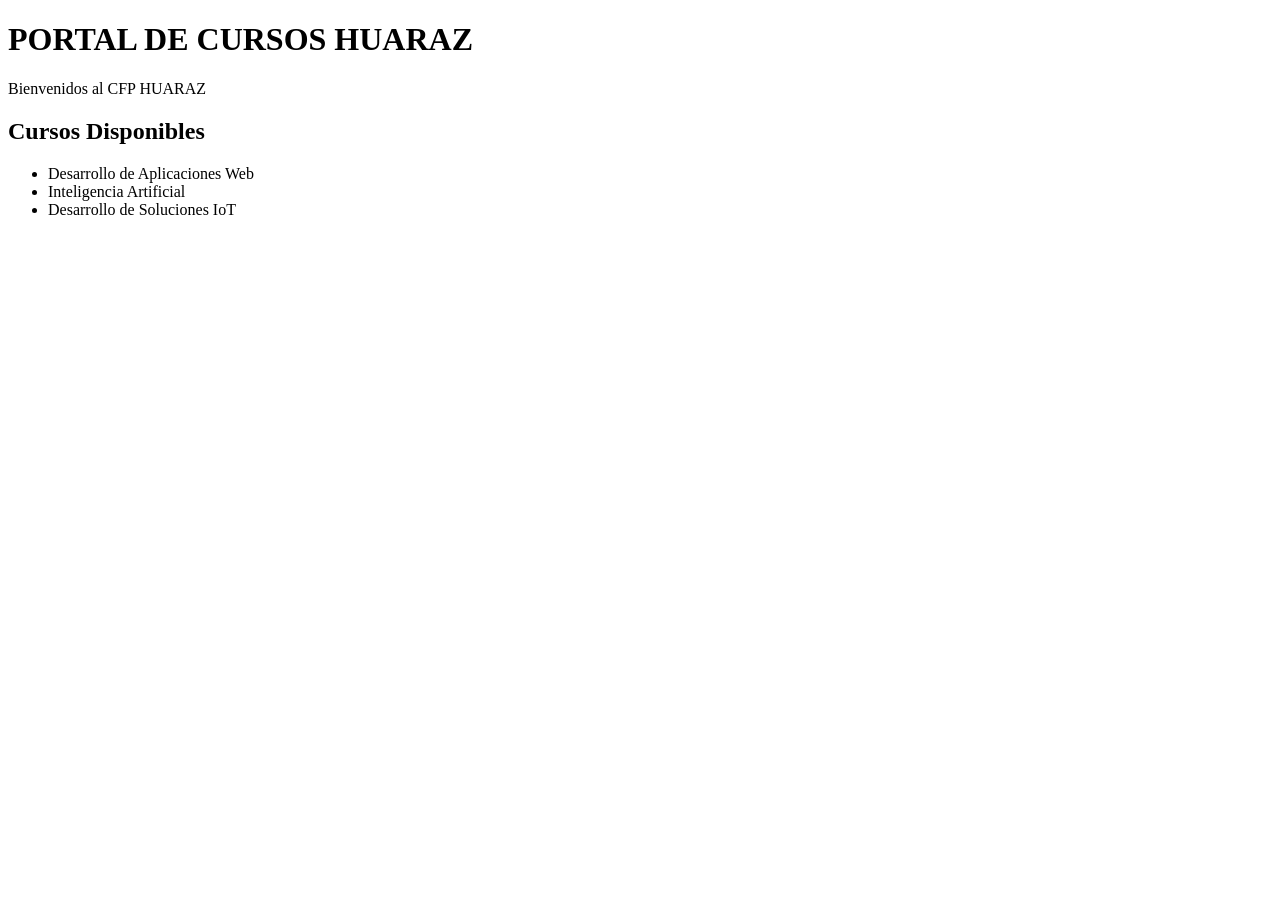
==== index.html @ fa5b182a "Crea la version inicial del portal" ====
<!DOCTYPE html>
<html lang="es">
    <head>
        <meta charset="UTF-8">
        <meta name="viewport" content="width=device-width, initial=1.0">
        <title>Portal de Cursos </title>
    </head>

    <body>
        <h1> PORTAL DE CURSOS HUARAZ </h1>
        <p>Bienvenidos al CFP HUARAZ </p>

        <h2>Cursos Disponibles </h2>
        <ul>
            <li>Desarrollo de Aplicaciones Web </li>
            <li>Inteligencia Artificial </li>
            <li>Desarrollo de Soluciones IoT</li>
        </ul>
    </body>
</html>
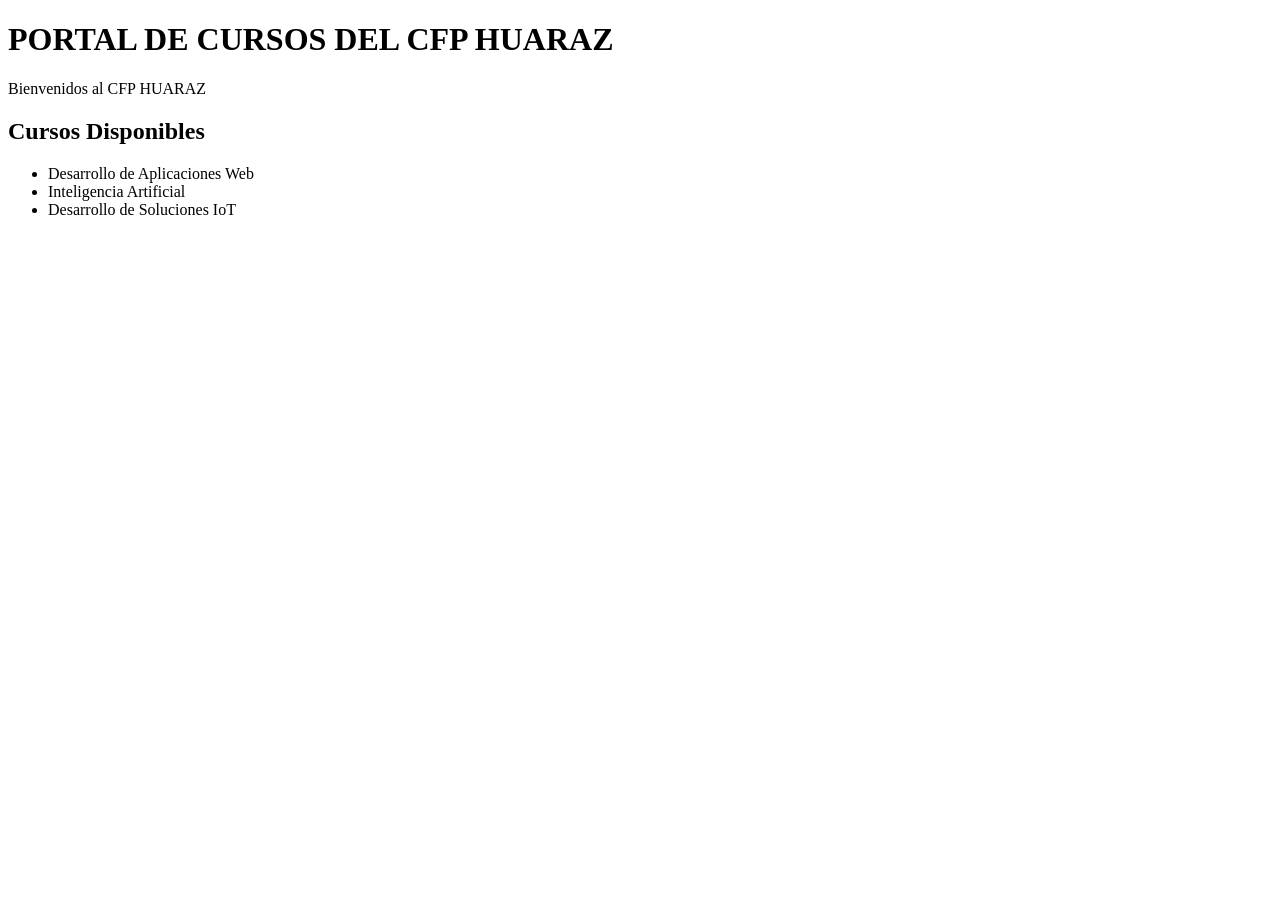
==== commit f0403c06: "Actulizar el Titulo del Portal" ====
--- a/index.html
+++ b/index.html
@@ -7,7 +7,7 @@
     </head>
 
     <body>
-        <h1> PORTAL DE CURSOS HUARAZ </h1>
+        <h1> PORTAL DE CURSOS DEL CFP HUARAZ</h1>
         <p>Bienvenidos al CFP HUARAZ </p>
 
         <h2>Cursos Disponibles </h2>
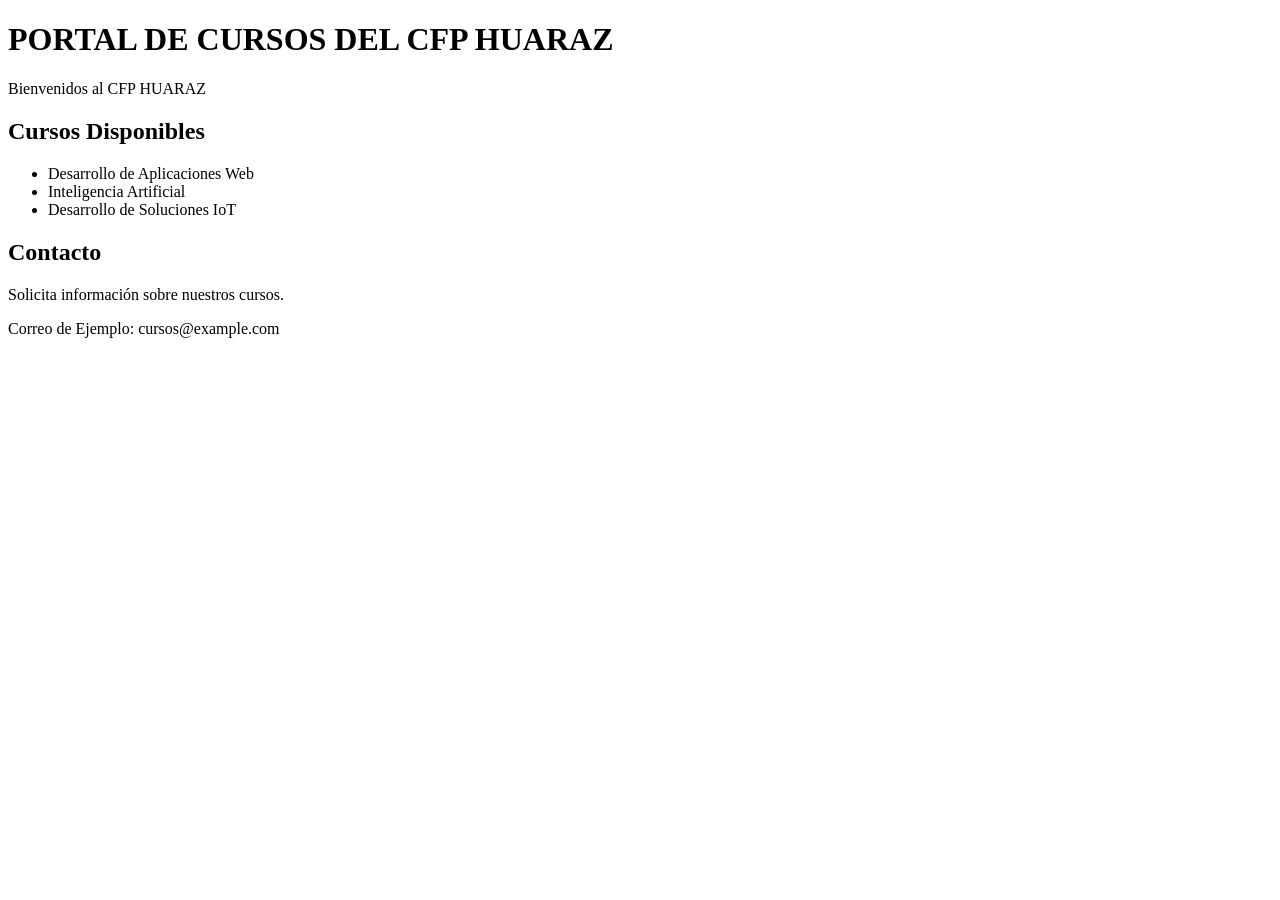
==== commit ac464d0c: "Agregar la Sección de Contacto" ====
--- a/index.html
+++ b/index.html
@@ -6,6 +6,7 @@
         <title>Portal de Cursos </title>
     </head>
 
+    
     <body>
         <h1> PORTAL DE CURSOS DEL CFP HUARAZ</h1>
         <p>Bienvenidos al CFP HUARAZ </p>
@@ -16,5 +17,8 @@
             <li>Inteligencia Artificial </li>
             <li>Desarrollo de Soluciones IoT</li>
         </ul>
+        <h2>Contacto </h2>
+        <p>Solicita información sobre nuestros cursos. </p>
+        <p>Correo de Ejemplo: cursos@example.com</p>
     </body>
 </html>
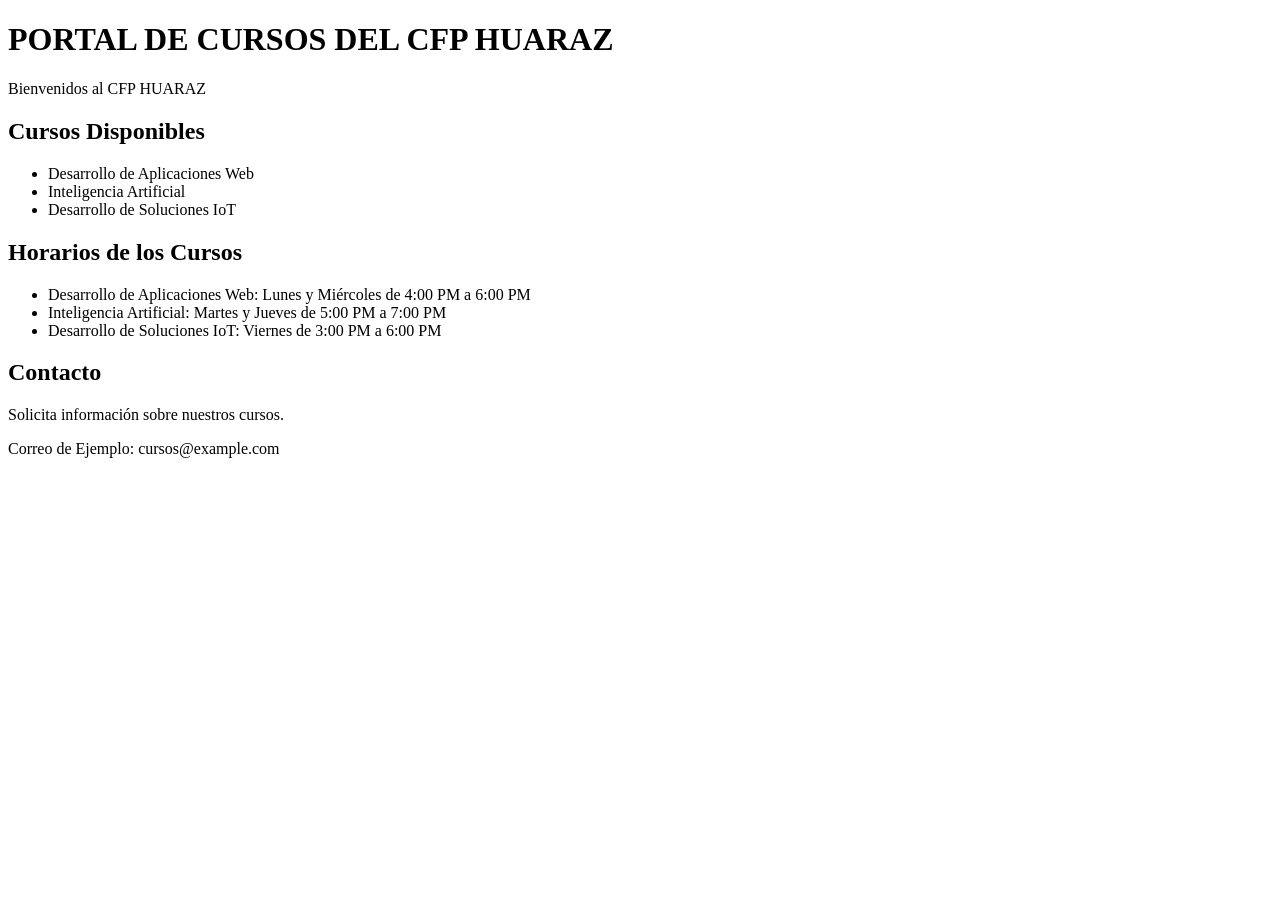
==== commit c835a562: "Update index.html" ====
--- a/index.html
+++ b/index.html
@@ -6,7 +6,6 @@
         <title>Portal de Cursos </title>
     </head>
 
-    
     <body>
         <h1> PORTAL DE CURSOS DEL CFP HUARAZ</h1>
         <p>Bienvenidos al CFP HUARAZ </p>
@@ -17,8 +16,16 @@
             <li>Inteligencia Artificial </li>
             <li>Desarrollo de Soluciones IoT</li>
         </ul>
+
+        <h2>Horarios de los Cursos</h2>
+        <ul>
+            <li>Desarrollo de Aplicaciones Web: Lunes y Miércoles de 4:00 PM a 6:00 PM</li>
+            <li>Inteligencia Artificial: Martes y Jueves de 5:00 PM a 7:00 PM</li>
+            <li>Desarrollo de Soluciones IoT: Viernes de 3:00 PM a 6:00 PM</li>
+        </ul>
+
         <h2>Contacto </h2>
         <p>Solicita información sobre nuestros cursos. </p>
         <p>Correo de Ejemplo: cursos@example.com</p>
     </body>
-</html>+</html>
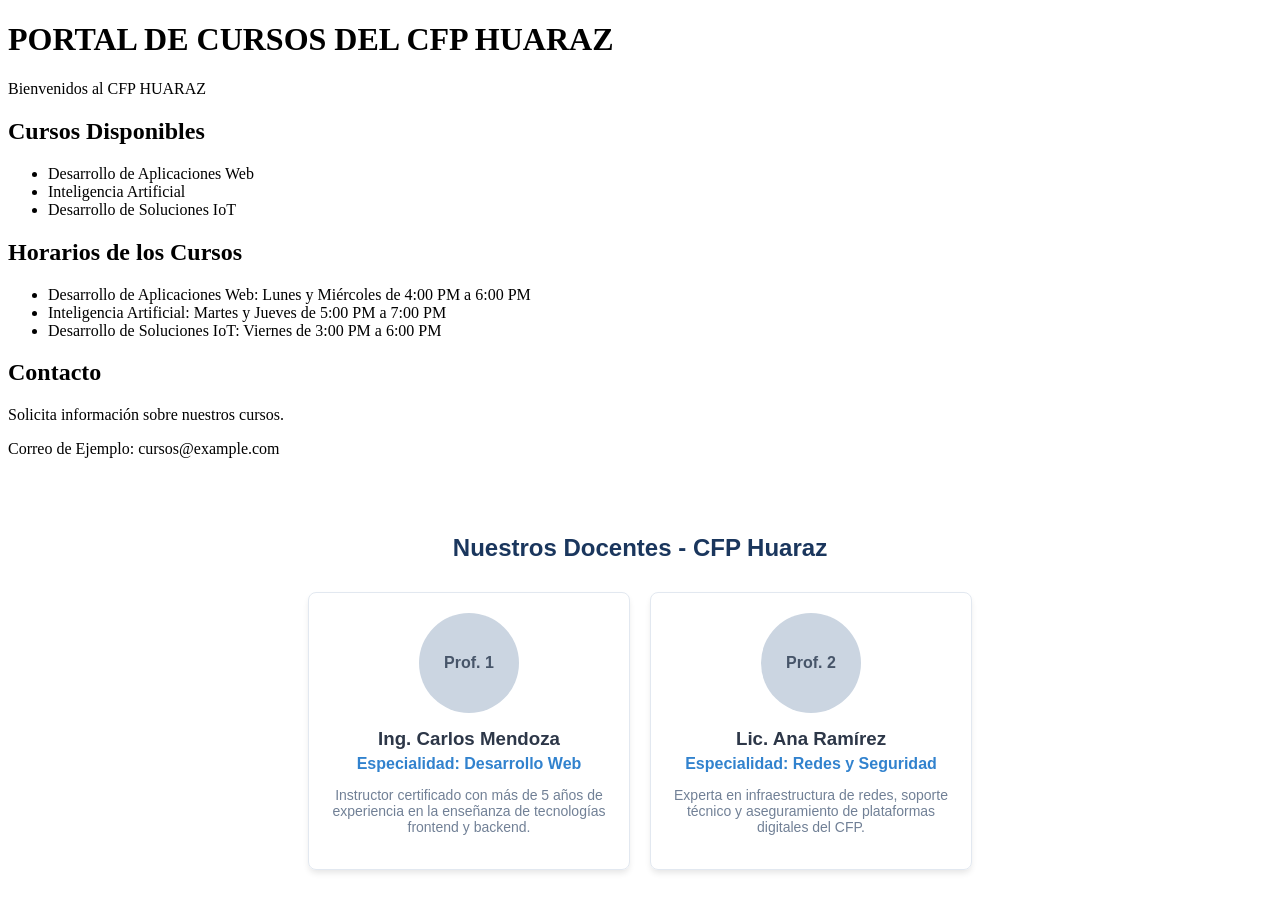
==== commit 5ff04a5c: "Add teacher profiles section to index.html Added a new section for teachers with profiles and specia" ====
--- a/index.html
+++ b/index.html
@@ -27,5 +27,34 @@
         <h2>Contacto </h2>
         <p>Solicita información sobre nuestros cursos. </p>
         <p>Correo de Ejemplo: cursos@example.com</p>
+        <!-- SECCIÓN DOCENTES -->
+<section id="docentes" style="padding: 40px 20px; font-family: Arial, sans-serif; max-width: 1000px; margin: 0 auto;">
+    <h2 style="text-align: center; color: #1a365d; margin-bottom: 30px;">Nuestros Docentes - CFP Huaraz</h2>
+    
+    <div style="display: flex; flex-wrap: wrap; gap: 20px; justify-content: center;">
+        
+        <!-- Tarjeta de Docente 1 -->
+        <div style="border: 1px solid #e2e8f0; border-radius: 8px; padding: 20px; width: 280px; text-align: center; box-shadow: 0 4px 6px -1px rgba(0,0,0,0.1);">
+            <div style="width: 100px; height: 100px; background-color: #cbd5e1; border-radius: 50%; margin: 0 auto 15px; display: flex; align-items: center; justify-content: center; font-weight: bold; color: #475569;">
+                Prof. 1
+            </div>
+            <h3 style="margin: 10px 0 5px; color: #2d3748;">Ing. Carlos Mendoza</h3>
+            <p style="color: #3182ce; font-weight: bold; margin: 0 0 10px;">Especialidad: Desarrollo Web</p>
+            <p style="color: #718096; font-size: 14px;">Instructor certificado con más de 5 años de experiencia en la enseñanza de tecnologías frontend y backend.</p>
+        </div>
+
+        <!-- Tarjeta de Docente 2 -->
+        <div style="border: 1px solid #e2e8f0; border-radius: 8px; padding: 20px; width: 280px; text-align: center; box-shadow: 0 4px 6px -1px rgba(0,0,0,0.1);">
+            <div style="width: 100px; height: 100px; background-color: #cbd5e1; border-radius: 50%; margin: 0 auto 15px; display: flex; align-items: center; justify-content: center; font-weight: bold; color: #475569;">
+                Prof. 2
+            </div>
+            <h3 style="margin: 10px 0 5px; color: #2d3748;">Lic. Ana Ramírez</h3>
+            <p style="color: #3182ce; font-weight: bold; margin: 0 0 10px;">Especialidad: Redes y Seguridad</p>
+            <p style="color: #718096; font-size: 14px;">Experta en infraestructura de redes, soporte técnico y aseguramiento de plataformas digitales del CFP.</p>
+        </div>
+
+    </div>
+</section>
+
     </body>
 </html>
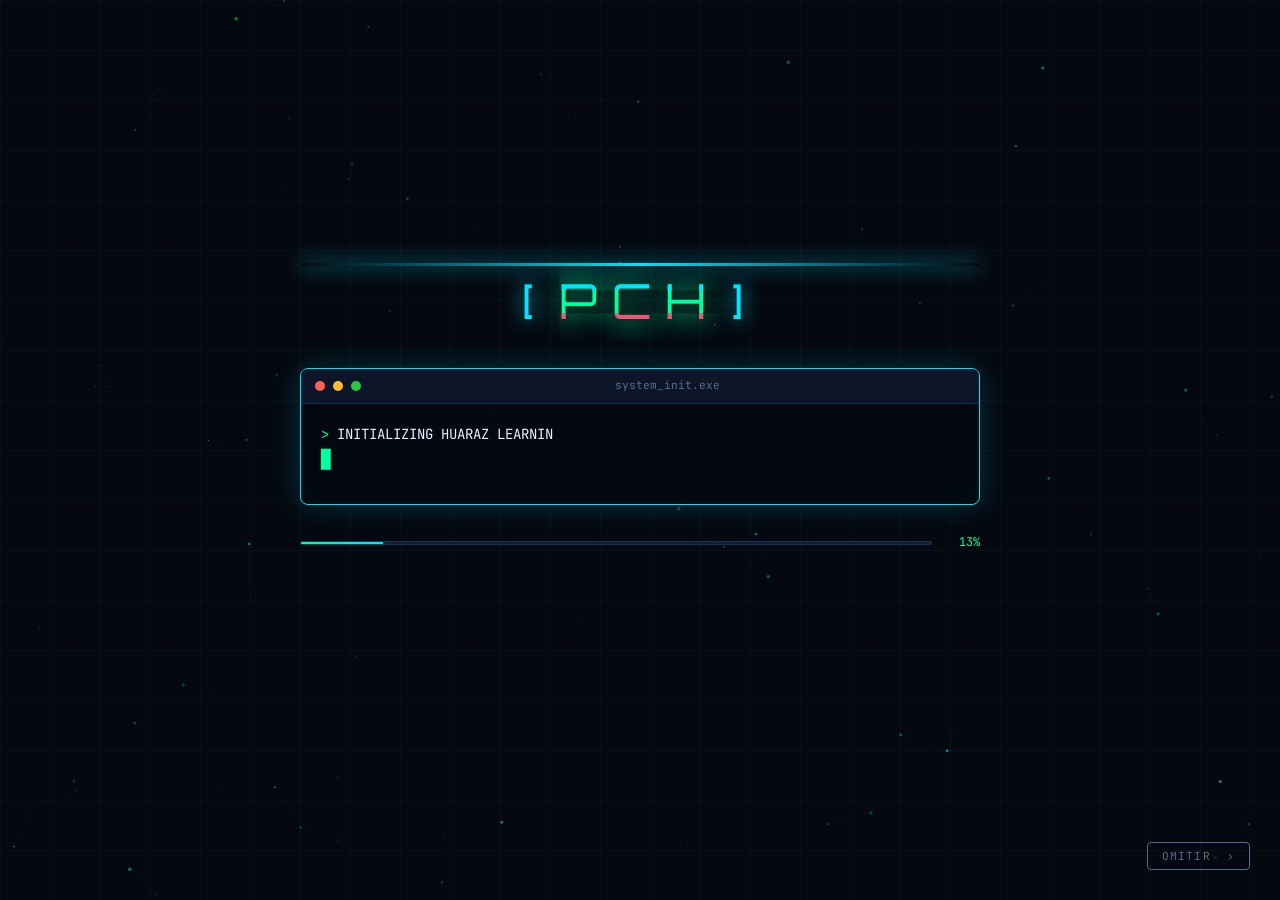
==== commit 60c608e1: "Desarrollo completo de Index futurista y portal multipagina con video hero y secciones colaborativas" ====
--- a/index.html
+++ b/index.html
@@ -1,60 +1,687 @@
 <!DOCTYPE html>
 <html lang="es">
-    <head>
-        <meta charset="UTF-8">
-        <meta name="viewport" content="width=device-width, initial=1.0">
-        <title>Portal de Cursos </title>
-    </head>
-
-    <body>
-        <h1> PORTAL DE CURSOS DEL CFP HUARAZ</h1>
-        <p>Bienvenidos al CFP HUARAZ </p>
-
-        <h2>Cursos Disponibles </h2>
-        <ul>
-            <li>Desarrollo de Aplicaciones Web </li>
-            <li>Inteligencia Artificial </li>
-            <li>Desarrollo de Soluciones IoT</li>
+<head>
+  <meta charset="UTF-8">
+  <meta name="viewport" content="width=device-width, initial-scale=1.0">
+  <meta name="description" content="Portal Cursos Huaraz — Descubre oportunidades de aprendizaje digital, programación, IA y más en el CFP Huaraz.">
+  <title>Portal Cursos Huaraz — El Conocimiento No Tiene Límites</title>
+  <link rel="preconnect" href="https://fonts.googleapis.com">
+  <link rel="preconnect" href="https://fonts.gstatic.com" crossorigin>
+  <link href="https://fonts.googleapis.com/css2?family=JetBrains+Mono:wght@300;400;600;700&family=Orbitron:wght@400;700;900&family=Inter:wght@300;400;500;600&display=swap" rel="stylesheet">
+  <link rel="stylesheet" href="style.css">
+</head>
+<body>
+
+  <!-- ═══════════════════════════════════════════
+       SPLASH SCREEN — Animación de Inicio
+  ════════════════════════════════════════════ -->
+  <div id="splash" class="splash" role="region" aria-label="Pantalla de inicio">
+    <!-- Canvas de partículas -->
+    <canvas id="splash-canvas" aria-hidden="true"></canvas>
+
+    <!-- Grid digital de fondo -->
+    <div class="splash-grid" aria-hidden="true"></div>
+
+    <!-- Contenedor central -->
+    <div class="splash-center">
+      <!-- Escaner superior -->
+      <div class="scan-line" aria-hidden="true"></div>
+
+      <!-- Logo animado -->
+      <div class="splash-logo" aria-hidden="true">
+        <span class="bracket">[</span>
+        <span class="logo-text glitch" data-text="PCH">PCH</span>
+        <span class="bracket">]</span>
+      </div>
+
+      <!-- Terminal de mensajes -->
+      <div class="terminal-box" role="status" aria-live="polite">
+        <div class="terminal-header" aria-hidden="true">
+          <span class="t-dot red"></span>
+          <span class="t-dot yellow"></span>
+          <span class="t-dot green"></span>
+          <span class="t-title">system_init.exe</span>
+        </div>
+        <div class="terminal-body">
+          <div id="terminal-lines" aria-label="Mensajes del sistema"></div>
+          <div class="cursor-blink" aria-hidden="true">█</div>
+        </div>
+      </div>
+
+      <!-- Barra de progreso -->
+      <div class="progress-wrap" aria-hidden="true">
+        <div class="progress-bar">
+          <div id="progress-fill" class="progress-fill"></div>
+        </div>
+        <span id="progress-pct" class="progress-pct">0%</span>
+      </div>
+
+      <!-- Título principal con glitch -->
+      <div id="splash-title" class="splash-main-title" aria-label="Portal Cursos Huaraz">
+        <span class="glitch-title" data-text="PORTAL CURSOS HUARAZ">PORTAL CURSOS HUARAZ</span>
+      </div>
+    </div>
+
+    <!-- Botón para omitir -->
+    <button id="skip-btn" class="skip-btn" aria-label="Omitir animación de inicio">
+      OMITIR &nbsp;›
+    </button>
+  </div>
+
+  <!-- ═══════════════════════════════════════════
+       MAIN PAGE
+  ════════════════════════════════════════════ -->
+  <div id="main-page" class="main-page hidden" aria-hidden="true">
+
+    <!-- ── NAVBAR ── -->
+    <nav id="navbar" class="navbar" role="navigation" aria-label="Navegación principal">
+      <div class="nav-container">
+        <!-- Logo -->
+        <a href="#inicio" class="nav-logo" aria-label="Portal Cursos Huaraz — Inicio">
+          <span class="logo-bracket">[</span>
+          <span class="logo-name">PCH</span>
+          <span class="logo-bracket">]</span>
+          <span class="logo-full">Portal Cursos Huaraz</span>
+        </a>
+
+        <!-- Links escritorio -->
+        <ul class="nav-links" role="list">
+          <li><a href="index.html" class="nav-link active">Inicio</a></li>
+          <li><a href="cursos.html" class="nav-link">Cursos</a></li>
+          <li><a href="categorias.html" class="nav-link">Categorías</a></li>
+          <li><a href="nosotros.html" class="nav-link">Nosotros</a></li>
+          <li><a href="contacto.html" class="nav-link">Contacto</a></li>
         </ul>
 
-        <h2>Horarios de los Cursos</h2>
-        <ul>
-            <li>Desarrollo de Aplicaciones Web: Lunes y Miércoles de 4:00 PM a 6:00 PM</li>
-            <li>Inteligencia Artificial: Martes y Jueves de 5:00 PM a 7:00 PM</li>
-            <li>Desarrollo de Soluciones IoT: Viernes de 3:00 PM a 6:00 PM</li>
+        <!-- CTA desktop -->
+        <a href="cursos.html" class="nav-cta" aria-label="Explorar los cursos disponibles">Explorar Cursos</a>
+
+        <!-- Hamburguesa móvil -->
+        <button id="menu-toggle" class="menu-toggle" aria-label="Abrir menú de navegación" aria-expanded="false" aria-controls="mobile-menu">
+          <span class="bar"></span>
+          <span class="bar"></span>
+          <span class="bar"></span>
+        </button>
+      </div>
+
+      <!-- Menú móvil -->
+      <div id="mobile-menu" class="mobile-menu" role="dialog" aria-label="Menú móvil" aria-hidden="true">
+        <ul role="list">
+          <li><a href="index.html" class="mob-link" data-close>Inicio</a></li>
+          <li><a href="cursos.html" class="mob-link" data-close>Cursos</a></li>
+          <li><a href="categorias.html" class="mob-link" data-close>Categorías</a></li>
+          <li><a href="nosotros.html" class="mob-link" data-close>Nosotros</a></li>
+          <li><a href="contacto.html" class="mob-link" data-close>Contacto</a></li>
+          <li><a href="cursos.html" class="mob-cta" data-close>Explorar Cursos</a></li>
         </ul>
-
-        <h2>Contacto </h2>
-        <p>Solicita información sobre nuestros cursos. </p>
-        <p>Correo de Ejemplo: cursos@example.com</p>
-        <!-- SECCIÓN DOCENTES -->
-<section id="docentes" style="padding: 40px 20px; font-family: Arial, sans-serif; max-width: 1000px; margin: 0 auto;">
-    <h2 style="text-align: center; color: #1a365d; margin-bottom: 30px;">Nuestros Docentes - CFP Huaraz</h2>
-    
-    <div style="display: flex; flex-wrap: wrap; gap: 20px; justify-content: center;">
-        
-        <!-- Tarjeta de Docente 1 -->
-        <div style="border: 1px solid #e2e8f0; border-radius: 8px; padding: 20px; width: 280px; text-align: center; box-shadow: 0 4px 6px -1px rgba(0,0,0,0.1);">
-            <div style="width: 100px; height: 100px; background-color: #cbd5e1; border-radius: 50%; margin: 0 auto 15px; display: flex; align-items: center; justify-content: center; font-weight: bold; color: #475569;">
-                Prof. 1
-            </div>
-            <h3 style="margin: 10px 0 5px; color: #2d3748;">Ing. Carlos Mendoza</h3>
-            <p style="color: #3182ce; font-weight: bold; margin: 0 0 10px;">Especialidad: Desarrollo Web</p>
-            <p style="color: #718096; font-size: 14px;">Instructor certificado con más de 5 años de experiencia en la enseñanza de tecnologías frontend y backend.</p>
-        </div>
-
-        <!-- Tarjeta de Docente 2 -->
-        <div style="border: 1px solid #e2e8f0; border-radius: 8px; padding: 20px; width: 280px; text-align: center; box-shadow: 0 4px 6px -1px rgba(0,0,0,0.1);">
-            <div style="width: 100px; height: 100px; background-color: #cbd5e1; border-radius: 50%; margin: 0 auto 15px; display: flex; align-items: center; justify-content: center; font-weight: bold; color: #475569;">
-                Prof. 2
-            </div>
-            <h3 style="margin: 10px 0 5px; color: #2d3748;">Lic. Ana Ramírez</h3>
-            <p style="color: #3182ce; font-weight: bold; margin: 0 0 10px;">Especialidad: Redes y Seguridad</p>
-            <p style="color: #718096; font-size: 14px;">Experta en infraestructura de redes, soporte técnico y aseguramiento de plataformas digitales del CFP.</p>
-        </div>
-
-    </div>
-</section>
-
-    </body>
-</html>
+      </div>
+    </nav>
+
+    <!-- ── HERO ── -->
+    <section id="inicio" class="hero" aria-label="Sección principal">
+      <!-- Video de fondo -->
+      <div class="hero-video-wrap" aria-hidden="true">
+        <video
+          id="hero-video"
+          class="hero-video"
+          src="assets/VIDEO.mp4"
+          autoplay
+          muted
+          loop
+          playsinline
+          preload="auto"
+          aria-hidden="true"
+        ></video>
+        <div class="hero-video-overlay"></div>
+      </div>
+
+      <!-- HUD corners -->
+      <div class="hud-corner tl" aria-hidden="true"></div>
+      <div class="hud-corner tr" aria-hidden="true"></div>
+      <div class="hud-corner bl" aria-hidden="true"></div>
+      <div class="hud-corner br" aria-hidden="true"></div>
+
+      <!-- Scan line hero -->
+      <div class="hero-scanline" aria-hidden="true"></div>
+
+      <div class="hero-content">
+        <div class="hero-badge fade-in-up delay-1" aria-label="Sistema activo">
+          <span class="badge-dot" aria-hidden="true"></span>
+          SISTEMA ACTIVO — CFP HUARAZ
+        </div>
+
+        <h1 class="hero-title fade-in-up delay-2">
+          <span class="title-line">EL CONOCIMIENTO</span>
+          <span class="title-line accent">NO TIENE LÍMITES.</span>
+          <span class="title-line">TU PRÓXIMO NIVEL</span>
+          <span class="title-line neon-green">COMIENZA AQUÍ.</span>
+        </h1>
+
+        <p class="hero-desc fade-in-up delay-3">
+          Descubre nuevas oportunidades de aprendizaje, desarrolla tus habilidades
+          y explora el mundo de la formación digital con Portal Cursos Huaraz.
+        </p>
+
+        <div class="hero-btns fade-in-up delay-4">
+          <a href="#cursos" class="btn-primary" aria-label="Ver todos los cursos disponibles">
+            <span class="btn-icon" aria-hidden="true">⚡</span>
+            EXPLORAR CURSOS
+          </a>
+          <a href="#nosotros" class="btn-secondary" aria-label="Conocer más sobre el portal">
+            CONOCER EL PORTAL
+            <span class="btn-arrow" aria-hidden="true">›</span>
+          </a>
+        </div>
+
+        <!-- Indicadores HUD -->
+        <div class="hero-stats fade-in-up delay-5" aria-label="Datos del portal">
+          <div class="stat-item">
+            <span class="stat-val neon-green">6+</span>
+            <span class="stat-label">Áreas</span>
+          </div>
+          <div class="stat-divider" aria-hidden="true"></div>
+          <div class="stat-item">
+            <span class="stat-val neon-cyan">100%</span>
+            <span class="stat-label">Digital</span>
+          </div>
+          <div class="stat-divider" aria-hidden="true"></div>
+          <div class="stat-item">
+            <span class="stat-val neon-green">CFP</span>
+            <span class="stat-label">Huaraz</span>
+          </div>
+        </div>
+      </div>
+
+      <!-- Scroll indicator -->
+      <div class="scroll-hint" aria-hidden="true">
+        <span>SCROLL</span>
+        <div class="scroll-arrow"></div>
+      </div>
+    </section>
+
+    <!-- ── CURSOS ── -->
+    <section id="cursos" class="section courses-section" aria-label="Catálogo de cursos">
+      <div class="container">
+        <div class="section-header reveal">
+          <div class="section-tag" aria-hidden="true">// MÓDULOS</div>
+          <h2 class="section-title">EXPLORA TU PRÓXIMO <span class="neon-green">DESAFÍO</span></h2>
+          <p class="section-sub">
+            Contenido demostrativo — Las áreas reales del portal serán completadas por el equipo.
+          </p>
+        </div>
+
+        <div class="courses-grid">
+
+          <!-- Tarjeta 1 -->
+          <article class="course-card reveal" tabindex="0" aria-label="Curso: Desarrollo Web">
+            <div class="card-glow" aria-hidden="true"></div>
+            <div class="card-corner tl" aria-hidden="true"></div>
+            <div class="card-corner br" aria-hidden="true"></div>
+            <div class="card-header">
+              <div class="card-icon" aria-hidden="true">
+                <svg viewBox="0 0 24 24" fill="none" stroke="currentColor" stroke-width="1.5" aria-hidden="true">
+                  <polyline points="16 18 22 12 16 6"></polyline>
+                  <polyline points="8 6 2 12 8 18"></polyline>
+                </svg>
+              </div>
+              <span class="card-tag web">WEB</span>
+            </div>
+            <h3 class="card-title">Programación y Desarrollo Web</h3>
+            <p class="card-desc">Aprende HTML, CSS, JavaScript y frameworks modernos para crear aplicaciones web profesionales y responsivas.</p>
+            <div class="card-meta">
+              <span class="meta-item">
+                <span aria-hidden="true">▸</span> Nivel: Básico → Avanzado
+              </span>
+              <span class="meta-item" style="color: var(--neon-cyan); margin-left: 10px;">
+                <span aria-hidden="true">🕒</span> Lun y Mié: 4:00 PM - 6:00 PM
+              </span>
+            </div>
+            <a href="cursos.html" class="card-btn" aria-label="Obtener información sobre Desarrollo Web">
+              VER MÓDULO <span aria-hidden="true">›</span>
+            </a>
+          </article>
+
+          <!-- Tarjeta 2 -->
+          <article class="course-card reveal" tabindex="0" aria-label="Curso: Inteligencia Artificial">
+            <div class="card-glow" aria-hidden="true"></div>
+            <div class="card-corner tl" aria-hidden="true"></div>
+            <div class="card-corner br" aria-hidden="true"></div>
+            <div class="card-header">
+              <div class="card-icon ai" aria-hidden="true">
+                <svg viewBox="0 0 24 24" fill="none" stroke="currentColor" stroke-width="1.5" aria-hidden="true">
+                  <circle cx="12" cy="12" r="10"></circle>
+                  <line x1="12" y1="8" x2="12" y2="12"></line>
+                  <line x1="12" y1="16" x2="12.01" y2="16"></line>
+                </svg>
+              </div>
+              <span class="card-tag ai-tag">IA</span>
+            </div>
+            <h3 class="card-title">Inteligencia Artificial</h3>
+            <p class="card-desc">Explora machine learning, redes neuronales y herramientas de IA aplicadas al mundo real y al desarrollo de soluciones.</p>
+            <div class="card-meta">
+              <span class="meta-item">
+                <span aria-hidden="true">▸</span> Nivel: Intermedio → Avanzado
+              </span>
+              <span class="meta-item" style="color: var(--neon-cyan); margin-left: 10px;">
+                <span aria-hidden="true">🕒</span> Mar y Jue: 5:00 PM - 7:00 PM
+              </span>
+            </div>
+            <a href="cursos.html" class="card-btn" aria-label="Obtener información sobre Inteligencia Artificial">
+              VER MÓDULO <span aria-hidden="true">›</span>
+            </a>
+          </article>
+
+          <!-- Tarjeta 3 -->
+          <article class="course-card reveal" tabindex="0" aria-label="Curso: Diseño Gráfico">
+            <div class="card-glow" aria-hidden="true"></div>
+            <div class="card-corner tl" aria-hidden="true"></div>
+            <div class="card-corner br" aria-hidden="true"></div>
+            <div class="card-header">
+              <div class="card-icon design" aria-hidden="true">
+                <svg viewBox="0 0 24 24" fill="none" stroke="currentColor" stroke-width="1.5" aria-hidden="true">
+                  <circle cx="13.5" cy="6.5" r=".5"></circle>
+                  <circle cx="17.5" cy="10.5" r=".5"></circle>
+                  <circle cx="8.5" cy="7.5" r=".5"></circle>
+                  <circle cx="6.5" cy="12.5" r=".5"></circle>
+                  <path d="M12 2C6.5 2 2 6.5 2 12s4.5 10 10 10c.926 0 1.648-.746 1.648-1.688 0-.437-.18-.835-.437-1.125..."></path>
+                  <path d="M2 12h20"></path>
+                </svg>
+              </div>
+              <span class="card-tag design-tag">DISEÑO</span>
+            </div>
+            <h3 class="card-title">Diseño Gráfico y Creatividad Digital</h3>
+            <p class="card-desc">Domina herramientas de diseño vectorial, edición de imágenes y principios visuales para crear contenido impactante.</p>
+            <div class="card-meta">
+              <span class="meta-item">
+                <span aria-hidden="true">▸</span> Nivel: Básico → Avanzado
+              </span>
+            </div>
+            <a href="#contacto" class="card-btn" aria-label="Obtener información sobre Diseño Gráfico">
+              VER MÓDULO <span aria-hidden="true">›</span>
+            </a>
+          </article>
+
+          <!-- Tarjeta 4 -->
+          <article class="course-card reveal" tabindex="0" aria-label="Curso: Marketing Digital">
+            <div class="card-glow" aria-hidden="true"></div>
+            <div class="card-corner tl" aria-hidden="true"></div>
+            <div class="card-corner br" aria-hidden="true"></div>
+            <div class="card-header">
+              <div class="card-icon marketing" aria-hidden="true">
+                <svg viewBox="0 0 24 24" fill="none" stroke="currentColor" stroke-width="1.5" aria-hidden="true">
+                  <polyline points="22 12 18 12 15 21 9 3 6 12 2 12"></polyline>
+                </svg>
+              </div>
+              <span class="card-tag mkt-tag">MARKETING</span>
+            </div>
+            <h3 class="card-title">Marketing Digital</h3>
+            <p class="card-desc">Estrategias de SEO, redes sociales, publicidad digital y analítica web para potenciar la presencia online de cualquier proyecto.</p>
+            <div class="card-meta">
+              <span class="meta-item">
+                <span aria-hidden="true">▸</span> Nivel: Básico → Intermedio
+              </span>
+            </div>
+            <a href="#contacto" class="card-btn" aria-label="Obtener información sobre Marketing Digital">
+              VER MÓDULO <span aria-hidden="true">›</span>
+            </a>
+          </article>
+
+          <!-- Tarjeta 5 -->
+          <article class="course-card reveal" tabindex="0" aria-label="Curso: Ofimática">
+            <div class="card-glow" aria-hidden="true"></div>
+            <div class="card-corner tl" aria-hidden="true"></div>
+            <div class="card-corner br" aria-hidden="true"></div>
+            <div class="card-header">
+              <div class="card-icon office" aria-hidden="true">
+                <svg viewBox="0 0 24 24" fill="none" stroke="currentColor" stroke-width="1.5" aria-hidden="true">
+                  <rect x="3" y="3" width="18" height="18" rx="2" ry="2"></rect>
+                  <line x1="3" y1="9" x2="21" y2="9"></line>
+                  <line x1="9" y1="21" x2="9" y2="9"></line>
+                </svg>
+              </div>
+              <span class="card-tag ofi-tag">OFIMÁTICA</span>
+            </div>
+            <h3 class="card-title">Ofimática y Productividad</h3>
+            <p class="card-desc">Domina las herramientas de Microsoft Office, Google Workspace y automatización para mejorar tu productividad laboral.</p>
+            <div class="card-meta">
+              <span class="meta-item">
+                <span aria-hidden="true">▸</span> Nivel: Básico
+              </span>
+            </div>
+            <a href="#contacto" class="card-btn" aria-label="Obtener información sobre Ofimática">
+              VER MÓDULO <span aria-hidden="true">›</span>
+            </a>
+          </article>
+
+          <!-- Tarjeta 6 -->
+          <article class="course-card reveal" tabindex="0" aria-label="Curso: Tecnología y Redes">
+            <div class="card-glow" aria-hidden="true"></div>
+            <div class="card-corner tl" aria-hidden="true"></div>
+            <div class="card-corner br" aria-hidden="true"></div>
+            <div class="card-header">
+              <div class="card-icon network" aria-hidden="true">
+                <svg viewBox="0 0 24 24" fill="none" stroke="currentColor" stroke-width="1.5" aria-hidden="true">
+                  <circle cx="12" cy="5" r="3"></circle>
+                  <circle cx="5" cy="19" r="3"></circle>
+                  <circle cx="19" cy="19" r="3"></circle>
+                  <line x1="12" y1="8" x2="5" y2="16"></line>
+                  <line x1="12" y1="8" x2="19" y2="16"></line>
+                </svg>
+              </div>
+              <span class="card-tag net-tag">REDES</span>
+            </div>
+            <h3 class="card-title">Tecnología y Redes</h3>
+            <p class="card-desc">Fundamentos de redes informáticas, ciberseguridad, configuración de sistemas y soporte técnico profesional.</p>
+            <div class="card-meta">
+              <span class="meta-item">
+                <span aria-hidden="true">▸</span> Nivel: Básico → Avanzado
+              </span>
+              <span class="meta-item" style="color: var(--neon-cyan); margin-left: 10px;">
+                <span aria-hidden="true">🕒</span> Vie: 3:00 PM - 6:00 PM
+              </span>
+            </div>
+            <a href="cursos.html" class="card-btn" aria-label="Obtener información sobre Tecnología y Redes">
+              VER MÓDULO <span aria-hidden="true">›</span>
+            </a>
+          </article>
+
+        </div>
+      </div>
+    </section>
+
+    <!-- ── CATEGORÍAS ── -->
+    <section id="categorias" class="section categories-section" aria-label="Categorías de aprendizaje">
+      <div class="container">
+        <div class="section-header reveal">
+          <div class="section-tag" aria-hidden="true">// ÁREAS</div>
+          <h2 class="section-title">ÁREAS DE <span class="neon-cyan">APRENDIZAJE</span></h2>
+          <p class="section-sub">Elige tu camino de formación digital</p>
+        </div>
+
+        <div class="categories-grid">
+          <div class="cat-card reveal" tabindex="0">
+            <div class="cat-icon" style="--accent:#00ff9f" aria-hidden="true">⌨️</div>
+            <span class="cat-name">Programación</span>
+          </div>
+          <div class="cat-card reveal" tabindex="0">
+            <div class="cat-icon" style="--accent:#00e5ff" aria-hidden="true">🤖</div>
+            <span class="cat-name">Inteligencia Artificial</span>
+          </div>
+          <div class="cat-card reveal" tabindex="0">
+            <div class="cat-icon" style="--accent:#ff6b6b" aria-hidden="true">🎨</div>
+            <span class="cat-name">Diseño Digital</span>
+          </div>
+          <div class="cat-card reveal" tabindex="0">
+            <div class="cat-icon" style="--accent:#f7b731" aria-hidden="true">📊</div>
+            <span class="cat-name">Marketing</span>
+          </div>
+          <div class="cat-card reveal" tabindex="0">
+            <div class="cat-icon" style="--accent:#a29bfe" aria-hidden="true">🖥️</div>
+            <span class="cat-name">Ofimática</span>
+          </div>
+          <div class="cat-card reveal" tabindex="0">
+            <div class="cat-icon" style="--accent:#00ff9f" aria-hidden="true">🌐</div>
+            <span class="cat-name">Redes</span>
+          </div>
+          <div class="cat-card reveal" tabindex="0">
+            <div class="cat-icon" style="--accent:#00e5ff" aria-hidden="true">📱</div>
+            <span class="cat-name">Apps Móviles</span>
+          </div>
+          <div class="cat-card reveal" tabindex="0">
+            <div class="cat-icon" style="--accent:#ff6b6b" aria-hidden="true">🔒</div>
+            <span class="cat-name">Ciberseguridad</span>
+          </div>
+        </div>
+      </div>
+    </section>
+
+    <!-- ── BENEFICIOS ── -->
+    <section id="nosotros" class="section benefits-section" aria-label="Beneficios del portal">
+      <div class="container">
+        <div class="section-header reveal">
+          <div class="section-tag" aria-hidden="true">// VENTAJAS</div>
+          <h2 class="section-title">¿POR QUÉ <span class="neon-green">PORTAL CURSOS HUARAZ</span>?</h2>
+          <p class="section-sub">Una plataforma educativa diseñada para tu crecimiento digital</p>
+        </div>
+
+        <div class="benefits-grid">
+          <div class="benefit-card reveal">
+            <div class="benefit-icon" aria-hidden="true">
+              <svg viewBox="0 0 24 24" fill="none" stroke="currentColor" stroke-width="1.5">
+                <path d="M12 22s8-4 8-10V5l-8-3-8 3v7c0 6 8 10 8 10z"></path>
+              </svg>
+            </div>
+            <h3 class="benefit-title">Descubrimiento de Habilidades</h3>
+            <p class="benefit-desc">Explora áreas que quizás no sabías que te apasionaban. El aprendizaje abre puertas inesperadas hacia tu vocación digital.</p>
+          </div>
+
+          <div class="benefit-card reveal">
+            <div class="benefit-icon" aria-hidden="true">
+              <svg viewBox="0 0 24 24" fill="none" stroke="currentColor" stroke-width="1.5">
+                <line x1="8" y1="6" x2="21" y2="6"></line>
+                <line x1="8" y1="12" x2="21" y2="12"></line>
+                <line x1="8" y1="18" x2="21" y2="18"></line>
+                <line x1="3" y1="6" x2="3.01" y2="6"></line>
+                <line x1="3" y1="12" x2="3.01" y2="12"></line>
+                <line x1="3" y1="18" x2="3.01" y2="18"></line>
+              </svg>
+            </div>
+            <h3 class="benefit-title">Aprendizaje Organizado</h3>
+            <p class="benefit-desc">Contenido estructurado en módulos progresivos que te permiten avanzar a tu propio ritmo sin perder el hilo de tu formación.</p>
+          </div>
+
+          <div class="benefit-card reveal">
+            <div class="benefit-icon" aria-hidden="true">
+              <svg viewBox="0 0 24 24" fill="none" stroke="currentColor" stroke-width="1.5">
+                <circle cx="12" cy="12" r="10"></circle>
+                <polyline points="12 6 12 12 16 14"></polyline>
+              </svg>
+            </div>
+            <h3 class="benefit-title">Exploración Tecnológica</h3>
+            <p class="benefit-desc">Accede a diferentes ramas del mundo tech — desde programación web hasta inteligencia artificial — en un solo lugar.</p>
+          </div>
+
+          <div class="benefit-card reveal">
+            <div class="benefit-icon" aria-hidden="true">
+              <svg viewBox="0 0 24 24" fill="none" stroke="currentColor" stroke-width="1.5">
+                <polyline points="23 6 13.5 15.5 8.5 10.5 1 18"></polyline>
+                <polyline points="17 6 23 6 23 12"></polyline>
+              </svg>
+            </div>
+            <h3 class="benefit-title">Desarrollo Profesional</h3>
+            <p class="benefit-desc">Potencia tu perfil laboral y personal con conocimientos prácticos y relevantes para el mercado digital de hoy y del futuro.</p>
+          </div>
+        </div>
+      </div>
+    </section>
+
+    <!-- ── CTA ── -->
+    <section class="cta-section" aria-label="Llamada a la acción">
+      <canvas id="cta-canvas" aria-hidden="true"></canvas>
+      <div class="cta-content reveal">
+        <div class="cta-tag" aria-hidden="true">// START NOW</div>
+        <h2 class="cta-title">
+          TU SIGUIENTE GRAN IDEA<br>
+          <span class="neon-green">COMIENZA CON LO QUE APRENDES HOY.</span>
+        </h2>
+        <p class="cta-sub">No esperes más. Da el primer paso hacia tu transformación digital.</p>
+        <a href="cursos.html" class="btn-primary btn-large" aria-label="Explorar el catálogo completo de cursos">
+          <span class="btn-icon" aria-hidden="true">🚀</span>
+          EXPLORAR CURSOS AHORA
+        </a>
+      </div>
+      <div class="cta-decoration" aria-hidden="true">
+        <div class="deco-circle c1"></div>
+        <div class="deco-circle c2"></div>
+        <div class="deco-ring"></div>
+      </div>
+    </section>
+
+    <!-- ── SECCIÓN DOCENTES ── -->
+    <section id="docentes" class="section teachers-section" aria-label="Nuestros Docentes - CFP Huaraz">
+      <div class="container">
+        <div class="section-header reveal">
+          <div class="section-tag" aria-hidden="true">// INSTRUCTORES</div>
+          <h2 class="section-title">NUESTROS <span class="neon-green">DOCENTES</span> — CFP HUARAZ</h2>
+          <p class="section-sub">Instructores certificados con amplia experiencia en tecnologías digitales</p>
+        </div>
+
+        <div class="courses-grid" style="grid-template-columns: repeat(auto-fit, minmax(320px, 1fr));">
+          <!-- Tarjeta de Docente 1 -->
+          <article class="course-card reveal" tabindex="0" aria-label="Docente: Ing. Carlos Mendoza">
+            <div class="card-glow" aria-hidden="true"></div>
+            <div class="card-corner tl" aria-hidden="true"></div>
+            <div class="card-corner br" aria-hidden="true"></div>
+            <div class="card-header">
+              <div class="card-icon" aria-hidden="true" style="font-size: 1.4rem; display: flex; align-items: center; justify-content: center; width: 46px; height: 46px; background: rgba(0, 255, 159, 0.12); border-radius: 8px; border: 1px solid var(--neon-green); color: var(--neon-green);">
+                👨‍🏫
+              </div>
+              <span class="card-tag web">DESARROLLO WEB</span>
+            </div>
+            <h3 class="card-title">Ing. Carlos Mendoza</h3>
+            <p class="card-desc">Instructor certificado con más de 5 años de experiencia en la enseñanza de tecnologías frontend y backend.</p>
+            <div class="card-meta">
+              <span class="meta-item"><span aria-hidden="true">▸</span> <strong>Especialidad:</strong> Desarrollo Web</span>
+            </div>
+          </article>
+
+          <!-- Tarjeta de Docente 2 -->
+          <article class="course-card reveal" tabindex="0" aria-label="Docente: Lic. Ana Ramírez">
+            <div class="card-glow" aria-hidden="true"></div>
+            <div class="card-corner tl" aria-hidden="true"></div>
+            <div class="card-corner br" aria-hidden="true"></div>
+            <div class="card-header">
+              <div class="card-icon network" aria-hidden="true" style="font-size: 1.4rem; display: flex; align-items: center; justify-content: center; width: 46px; height: 46px; background: rgba(0, 229, 255, 0.12); border-radius: 8px; border: 1px solid var(--neon-cyan); color: var(--neon-cyan);">
+                👩‍🏫
+              </div>
+              <span class="card-tag net-tag">REDES Y SEGURIDAD</span>
+            </div>
+            <h3 class="card-title">Lic. Ana Ramírez</h3>
+            <p class="card-desc">Experta en infraestructura de redes, soporte técnico y aseguramiento de plataformas digitales del CFP.</p>
+            <div class="card-meta">
+              <span class="meta-item"><span aria-hidden="true">▸</span> <strong>Especialidad:</strong> Redes y Seguridad</span>
+            </div>
+          </article>
+        </div>
+      </div>
+    </section>
+
+    <!-- ── CONTACTO ── -->
+    <section id="contacto" class="section contact-section" aria-label="Contacto">
+      <div class="container">
+        <div class="section-header reveal">
+          <div class="section-tag" aria-hidden="true">// CONTACTO</div>
+          <h2 class="section-title">¿TIENES <span class="neon-cyan">PREGUNTAS</span>?</h2>
+          <p class="section-sub">Solicita información sobre los módulos disponibles en el portal</p>
+        </div>
+        <div class="contact-box reveal">
+          <div class="contact-info">
+            <div class="contact-item">
+              <span class="ci-icon" aria-hidden="true">📍</span>
+              <div>
+                <strong>CFP Huaraz</strong>
+                <span>Centro de Formación Profesional</span>
+              </div>
+            </div>
+            <div class="contact-item">
+              <span class="ci-icon" aria-hidden="true">✉️</span>
+              <div>
+                <strong>Correo</strong>
+                <span>Disponible próximamente</span>
+              </div>
+            </div>
+            <div class="contact-item">
+              <span class="ci-icon" aria-hidden="true">📞</span>
+              <div>
+                <strong>Teléfono</strong>
+                <span>Disponible próximamente</span>
+              </div>
+            </div>
+          </div>
+          <form class="contact-form" id="contact-form" novalidate aria-label="Formulario de contacto">
+            <div class="form-group">
+              <label for="cf-name">Nombre completo</label>
+              <input type="text" id="cf-name" name="nombre" placeholder="Tu nombre" required autocomplete="name">
+            </div>
+            <div class="form-group">
+              <label for="cf-email">Correo electrónico</label>
+              <input type="email" id="cf-email" name="correo" placeholder="tucorreo@ejemplo.com" required autocomplete="email">
+            </div>
+            <div class="form-group">
+              <label for="cf-course">Área de interés</label>
+              <select id="cf-course" name="area">
+                <option value="">— Selecciona un área —</option>
+                <option>Programación y Desarrollo Web</option>
+                <option>Inteligencia Artificial</option>
+                <option>Diseño Gráfico y Creatividad Digital</option>
+                <option>Marketing Digital</option>
+                <option>Ofimática y Productividad</option>
+                <option>Tecnología y Redes</option>
+              </select>
+            </div>
+            <div class="form-group">
+              <label for="cf-msg">Mensaje</label>
+              <textarea id="cf-msg" name="mensaje" rows="4" placeholder="¿En qué podemos ayudarte?"></textarea>
+            </div>
+            <button type="submit" class="btn-primary w-full" id="form-submit-btn">
+              ENVIAR MENSAJE <span aria-hidden="true">›</span>
+            </button>
+            <p class="form-note" aria-hidden="true">* El formulario es demostrativo. El backend será implementado por el equipo.</p>
+            <div id="form-feedback" class="form-feedback" role="alert" aria-live="polite"></div>
+          </form>
+        </div>
+      </div>
+    </section>
+
+    <!-- ── FOOTER ── -->
+    <footer class="footer" role="contentinfo">
+      <div class="container">
+        <div class="footer-grid">
+          <div class="footer-brand">
+            <div class="footer-logo" aria-label="Portal Cursos Huaraz">
+              <span class="logo-bracket">[</span>
+              <span class="logo-name">PCH</span>
+              <span class="logo-bracket">]</span>
+            </div>
+            <p class="footer-tagline">Portal Cursos Huaraz — CFP Huaraz</p>
+            <p class="footer-desc">Plataforma educativa digital orientada a la formación tecnológica y profesional en la región de Huaraz, Perú.</p>
+          </div>
+
+          <nav class="footer-nav" aria-label="Navegación del pie de página">
+            <h4 class="footer-heading">Navegación</h4>
+            <ul role="list">
+              <li><a href="index.html">Inicio</a></li>
+              <li><a href="cursos.html">Cursos</a></li>
+              <li><a href="categorias.html">Categorías</a></li>
+              <li><a href="nosotros.html">Nosotros</a></li>
+              <li><a href="contacto.html">Contacto</a></li>
+            </ul>
+          </nav>
+
+          <div class="footer-areas">
+            <h4 class="footer-heading">Áreas</h4>
+            <ul role="list">
+              <li>Programación Web</li>
+              <li>Inteligencia Artificial</li>
+              <li>Diseño Digital</li>
+              <li>Marketing Digital</li>
+              <li>Ofimática</li>
+              <li>Redes</li>
+            </ul>
+          </div>
+        </div>
+
+        <div class="footer-bottom">
+          <span>© 2024 Portal Cursos Huaraz — CFP Huaraz. Todos los derechos reservados.</span>
+          <span class="footer-status" aria-hidden="true">
+            <span class="status-dot"></span> SISTEMA ACTIVO
+          </span>
+        </div>
+      </div>
+    </footer>
+
+  </div><!-- /main-page -->
+
+  <script src="script.js"></script>
+</body>
+</html>
--- a/style.css
+++ b/style.css
@@ -0,0 +1,1417 @@
+/* ═══════════════════════════════════════════════════════
+   PORTAL CURSOS HUARAZ — style.css
+   Hacker Futurista · Neon · Dark
+════════════════════════════════════════════════════════ */
+
+/* ── TOKENS ── */
+:root {
+  --black:      #050810;
+  --dark:       #080d1a;
+  --dark2:      #0d1529;
+  --dark3:      #111b35;
+  --neon-green: #00ff9f;
+  --neon-cyan:  #00e5ff;
+  --neon-blue:  #3d7fff;
+  --neon-purple:#9b59b6;
+  --neon-red:   #ff4d6d;
+  --neon-gold:  #f7b731;
+  --white:      #e8f0ff;
+  --muted:      #5a6a8a;
+  --border:     rgba(0, 229, 255, 0.15);
+  --glow-g:     rgba(0, 255, 159, 0.15);
+  --glow-c:     rgba(0, 229, 255, 0.15);
+  --font-mono:  'JetBrains Mono', 'Courier New', monospace;
+  --font-head:  'Orbitron', sans-serif;
+  --font-body:  'Inter', system-ui, sans-serif;
+  --radius:     8px;
+  --transition: 0.3s cubic-bezier(0.4, 0, 0.2, 1);
+  --nav-h:      70px;
+}
+
+/* ── RESET ── */
+*, *::before, *::after { box-sizing: border-box; margin: 0; padding: 0; }
+
+html {
+  scroll-behavior: smooth;
+  font-size: 16px;
+}
+
+body {
+  background: var(--black);
+  color: var(--white);
+  font-family: var(--font-body);
+  line-height: 1.6;
+  overflow-x: hidden;
+}
+
+a { color: inherit; text-decoration: none; }
+img { max-width: 100%; display: block; }
+ul { list-style: none; }
+button { cursor: pointer; border: none; background: none; font-family: inherit; }
+input, select, textarea { font-family: inherit; }
+
+/* Reduced motion */
+@media (prefers-reduced-motion: reduce) {
+  *, *::before, *::after {
+    animation-duration: 0.01ms !important;
+    animation-iteration-count: 1 !important;
+    transition-duration: 0.01ms !important;
+  }
+}
+
+/* ── UTILIDADES ── */
+.container { max-width: 1200px; margin: 0 auto; padding: 0 20px; }
+.hidden { display: none !important; }
+.neon-green { color: var(--neon-green); }
+.neon-cyan  { color: var(--neon-cyan); }
+.w-full { width: 100%; }
+
+/* ────────────────────────────────────────────────────
+   SPLASH SCREEN
+──────────────────────────────────────────────────── */
+.splash {
+  position: fixed;
+  inset: 0;
+  z-index: 9999;
+  background: var(--black);
+  display: flex;
+  align-items: center;
+  justify-content: center;
+  overflow: hidden;
+}
+
+#splash-canvas {
+  position: absolute;
+  inset: 0;
+  z-index: 0;
+}
+
+.splash-grid {
+  position: absolute;
+  inset: 0;
+  background-image:
+    linear-gradient(rgba(0,229,255,.04) 1px, transparent 1px),
+    linear-gradient(90deg, rgba(0,229,255,.04) 1px, transparent 1px);
+  background-size: 50px 50px;
+  z-index: 1;
+  animation: gridPulse 4s ease-in-out infinite;
+}
+
+@keyframes gridPulse {
+  0%,100% { opacity: .6; }
+  50%      { opacity: 1; }
+}
+
+.scan-line {
+  position: absolute;
+  top: 0;
+  left: 0;
+  width: 100%;
+  height: 3px;
+  background: linear-gradient(90deg, transparent, var(--neon-cyan), transparent);
+  box-shadow: 0 0 20px var(--neon-cyan);
+  z-index: 3;
+  animation: scanDown 2.5s linear infinite;
+}
+
+@keyframes scanDown {
+  0%   { top: 0;   opacity: 1; }
+  95%  { opacity: 1; }
+  100% { top: 100vh; opacity: 0; }
+}
+
+/* Splash center */
+.splash-center {
+  position: relative;
+  z-index: 2;
+  display: flex;
+  flex-direction: column;
+  align-items: center;
+  gap: 28px;
+  width: min(90%, 680px);
+  text-align: center;
+}
+
+/* Splash logo [PCH] */
+.splash-logo {
+  font-family: var(--font-head);
+  font-size: clamp(1.8rem, 6vw, 3rem);
+  letter-spacing: .3em;
+  display: flex;
+  align-items: center;
+  gap: 10px;
+}
+.bracket { color: var(--neon-cyan); text-shadow: 0 0 20px var(--neon-cyan); }
+.logo-text { color: var(--neon-green); text-shadow: 0 0 30px var(--neon-green); }
+
+/* Glitch effect — splash logo */
+.glitch {
+  position: relative;
+}
+.glitch::before,
+.glitch::after {
+  content: attr(data-text);
+  position: absolute;
+  left: 0;
+  top: 0;
+  width: 100%;
+}
+.glitch::before {
+  color: var(--neon-cyan);
+  animation: glitch1 2s infinite;
+  clip-path: polygon(0 0, 100% 0, 100% 35%, 0 35%);
+}
+.glitch::after {
+  color: var(--neon-red);
+  animation: glitch2 2s infinite;
+  clip-path: polygon(0 65%, 100% 65%, 100% 100%, 0 100%);
+}
+
+@keyframes glitch1 {
+  0%,90%,100% { transform: translate(0); }
+  92%         { transform: translate(-4px, 2px); }
+  94%         { transform: translate(4px, -2px); }
+  96%         { transform: translate(-2px, 0); }
+}
+@keyframes glitch2 {
+  0%,90%,100% { transform: translate(0); }
+  92%         { transform: translate(4px, -2px); }
+  94%         { transform: translate(-4px, 2px); }
+  96%         { transform: translate(2px, 0); }
+}
+
+/* Terminal */
+.terminal-box {
+  width: 100%;
+  background: rgba(5,8,16,.9);
+  border: 1px solid var(--neon-cyan);
+  border-radius: var(--radius);
+  box-shadow: 0 0 30px rgba(0,229,255,.2), inset 0 0 30px rgba(0,229,255,.03);
+  overflow: hidden;
+}
+.terminal-header {
+  background: var(--dark2);
+  padding: 8px 14px;
+  display: flex;
+  align-items: center;
+  gap: 8px;
+  border-bottom: 1px solid var(--border);
+}
+.t-dot {
+  width: 10px; height: 10px;
+  border-radius: 50%;
+  display: inline-block;
+}
+.t-dot.red    { background: #ff5f57; }
+.t-dot.yellow { background: #febc2e; }
+.t-dot.green  { background: #28c840; }
+.t-title {
+  font-family: var(--font-mono);
+  font-size: .7rem;
+  color: var(--muted);
+  margin-left: auto;
+  margin-right: auto;
+}
+.terminal-body {
+  padding: 18px 20px;
+  text-align: left;
+  min-height: 100px;
+}
+#terminal-lines {
+  font-family: var(--font-mono);
+  font-size: clamp(.7rem, 2vw, .875rem);
+  line-height: 1.8;
+}
+.t-line { display: block; }
+.t-prefix { color: var(--neon-green); }
+.t-text   { color: var(--white); }
+.t-ok     { color: var(--neon-cyan); }
+
+.cursor-blink {
+  display: inline-block;
+  color: var(--neon-green);
+  font-family: var(--font-mono);
+  animation: blink .8s step-end infinite;
+}
+@keyframes blink { 0%,100%{opacity:1} 50%{opacity:0} }
+
+/* Progress */
+.progress-wrap {
+  width: 100%;
+  display: flex;
+  align-items: center;
+  gap: 12px;
+}
+.progress-bar {
+  flex: 1;
+  height: 4px;
+  background: var(--dark3);
+  border-radius: 4px;
+  overflow: hidden;
+  border: 1px solid var(--border);
+}
+.progress-fill {
+  height: 100%;
+  width: 0%;
+  background: linear-gradient(90deg, var(--neon-green), var(--neon-cyan));
+  box-shadow: 0 0 12px var(--neon-green);
+  transition: width .1s linear;
+}
+.progress-pct {
+  font-family: var(--font-mono);
+  font-size: .75rem;
+  color: var(--neon-green);
+  min-width: 36px;
+  text-align: right;
+}
+
+/* Splash title */
+.splash-main-title {
+  font-family: var(--font-head);
+  font-size: clamp(1.2rem, 5vw, 2.2rem);
+  letter-spacing: .1em;
+  opacity: 0;
+  transform: translateY(20px);
+  transition: opacity .6s ease, transform .6s ease;
+}
+.splash-main-title.visible {
+  opacity: 1;
+  transform: translateY(0);
+}
+.glitch-title {
+  position: relative;
+  color: var(--white);
+  text-shadow: 0 0 40px var(--neon-green);
+  display: inline-block;
+}
+.glitch-title::before,
+.glitch-title::after {
+  content: attr(data-text);
+  position: absolute;
+  left: 0; top: 0;
+  width: 100%;
+}
+.glitch-title::before {
+  color: var(--neon-cyan);
+  animation: gtGlitch1 3s infinite;
+  clip-path: polygon(0 0, 100% 0, 100% 40%, 0 40%);
+}
+.glitch-title::after {
+  color: var(--neon-green);
+  animation: gtGlitch2 3s infinite;
+  clip-path: polygon(0 60%, 100% 60%, 100% 100%, 0 100%);
+}
+@keyframes gtGlitch1 {
+  0%,92%,100%{ transform: translate(0); }
+  93%{ transform: translate(-6px,3px); }
+  95%{ transform: translate(6px,-3px); }
+  97%{ transform: translate(-3px,0); }
+}
+@keyframes gtGlitch2 {
+  0%,92%,100%{ transform: translate(0); }
+  93%{ transform: translate(6px,-3px); }
+  95%{ transform: translate(-6px,3px); }
+  97%{ transform: translate(3px,0); }
+}
+
+/* Skip button */
+.skip-btn {
+  position: absolute;
+  bottom: 30px;
+  right: 30px;
+  z-index: 10;
+  font-family: var(--font-mono);
+  font-size: .7rem;
+  color: var(--muted);
+  border: 1px solid var(--muted);
+  padding: 6px 14px;
+  border-radius: 4px;
+  letter-spacing: .1em;
+  transition: var(--transition);
+  background: transparent;
+}
+.skip-btn:hover, .skip-btn:focus-visible {
+  color: var(--neon-cyan);
+  border-color: var(--neon-cyan);
+  box-shadow: 0 0 10px rgba(0,229,255,.3);
+  outline: none;
+}
+
+/* ────────────────────────────────────────────────────
+   NAVBAR
+──────────────────────────────────────────────────── */
+.main-page {
+  min-height: 100vh;
+}
+
+.navbar {
+  position: fixed;
+  top: 0;
+  left: 0;
+  width: 100%;
+  z-index: 1000;
+  background: rgba(5,8,16,.85);
+  backdrop-filter: blur(20px);
+  border-bottom: 1px solid var(--border);
+  transition: var(--transition);
+}
+.navbar.scrolled {
+  background: rgba(5,8,16,.97);
+  box-shadow: 0 4px 30px rgba(0,0,0,.5);
+}
+
+.nav-container {
+  max-width: 1200px;
+  margin: 0 auto;
+  padding: 0 20px;
+  height: var(--nav-h);
+  display: flex;
+  align-items: center;
+  gap: 24px;
+}
+
+/* Logo */
+.nav-logo {
+  display: flex;
+  align-items: center;
+  gap: 4px;
+  font-family: var(--font-head);
+  font-size: .9rem;
+  letter-spacing: .15em;
+  flex-shrink: 0;
+  transition: var(--transition);
+}
+.nav-logo:hover { text-shadow: 0 0 20px var(--neon-green); }
+.logo-bracket { color: var(--neon-cyan); font-size: 1.1em; }
+.logo-name    { color: var(--neon-green); margin: 0 2px; }
+.logo-full {
+  color: var(--white);
+  font-size: .65rem;
+  opacity: .7;
+  margin-left: 8px;
+  display: none;
+}
+@media(min-width:900px){ .logo-full { display: inline; } }
+
+/* Nav links */
+.nav-links {
+  display: flex;
+  align-items: center;
+  gap: 6px;
+  margin-left: auto;
+}
+.nav-link {
+  font-family: var(--font-mono);
+  font-size: .75rem;
+  letter-spacing: .1em;
+  color: var(--muted);
+  padding: 6px 12px;
+  border-radius: 4px;
+  transition: var(--transition);
+  position: relative;
+}
+.nav-link::after {
+  content: '';
+  position: absolute;
+  bottom: 0;
+  left: 50%;
+  transform: translateX(-50%);
+  width: 0;
+  height: 1px;
+  background: var(--neon-green);
+  transition: width .3s ease;
+}
+.nav-link:hover,
+.nav-link.active {
+  color: var(--neon-green);
+}
+.nav-link:hover::after,
+.nav-link.active::after {
+  width: 70%;
+}
+
+/* Nav CTA */
+.nav-cta {
+  font-family: var(--font-mono);
+  font-size: .72rem;
+  letter-spacing: .1em;
+  color: var(--black);
+  background: var(--neon-green);
+  padding: 8px 16px;
+  border-radius: 4px;
+  transition: var(--transition);
+  flex-shrink: 0;
+  white-space: nowrap;
+}
+.nav-cta:hover {
+  background: var(--neon-cyan);
+  box-shadow: 0 0 20px rgba(0,229,255,.4);
+}
+
+/* Hamburger */
+.menu-toggle {
+  display: none;
+  flex-direction: column;
+  gap: 5px;
+  padding: 8px;
+  margin-left: 8px;
+}
+.bar {
+  display: block;
+  width: 22px;
+  height: 2px;
+  background: var(--neon-green);
+  border-radius: 2px;
+  transition: var(--transition);
+}
+.menu-toggle.open .bar:nth-child(1) { transform: rotate(45deg) translate(5px,5px); }
+.menu-toggle.open .bar:nth-child(2) { opacity: 0; transform: scaleX(0); }
+.menu-toggle.open .bar:nth-child(3) { transform: rotate(-45deg) translate(5px,-5px); }
+
+/* Mobile menu */
+.mobile-menu {
+  max-height: 0;
+  overflow: hidden;
+  transition: max-height .4s cubic-bezier(0.4,0,0.2,1);
+  background: rgba(5,8,16,.98);
+  border-top: 1px solid var(--border);
+}
+.mobile-menu.open { max-height: 500px; }
+.mobile-menu ul { padding: 16px 20px 24px; display: flex; flex-direction: column; gap: 4px; }
+.mob-link {
+  display: block;
+  padding: 12px 16px;
+  font-family: var(--font-mono);
+  font-size: .85rem;
+  color: var(--muted);
+  border-radius: 4px;
+  transition: var(--transition);
+  border: 1px solid transparent;
+}
+.mob-link:hover { color: var(--neon-green); border-color: var(--border); background: var(--dark); }
+.mob-cta {
+  display: block;
+  margin-top: 12px;
+  padding: 12px 16px;
+  text-align: center;
+  font-family: var(--font-mono);
+  font-size: .8rem;
+  color: var(--black);
+  background: var(--neon-green);
+  border-radius: 4px;
+  letter-spacing: .1em;
+  transition: var(--transition);
+}
+.mob-cta:hover { background: var(--neon-cyan); }
+
+@media(max-width:767px){
+  .nav-links, .nav-cta { display: none; }
+  .menu-toggle { display: flex; }
+}
+
+/* ────────────────────────────────────────────────────
+   HERO
+──────────────────────────────────────────────────── */
+.hero {
+  position: relative;
+  min-height: 100vh;
+  display: flex;
+  align-items: center;
+  justify-content: center;
+  padding: calc(var(--nav-h) + 40px) 20px 80px;
+  overflow: hidden;
+  background: var(--black);
+}
+
+/* ── VIDEO BACKGROUND ── */
+.hero-video-wrap {
+  position: absolute;
+  inset: 0;
+  z-index: 0;
+  overflow: hidden;
+}
+.hero-video {
+  width: 100%;
+  height: 100%;
+  object-fit: cover;
+  object-position: center;
+  display: block;
+  pointer-events: none;
+}
+.hero-video-overlay {
+  position: absolute;
+  inset: 0;
+  /* Dark gradient layered over video to keep text readable */
+  background:
+    linear-gradient(to right, rgba(5,8,16,.85) 0%, rgba(5,8,16,.55) 60%, rgba(5,8,16,.8) 100%),
+    linear-gradient(to bottom, rgba(5,8,16,.5) 0%, transparent 30%, transparent 70%, rgba(5,8,16,.8) 100%);
+  /* Digital grid on top of video */
+  background-image:
+    linear-gradient(to right, rgba(5,8,16,.80) 0%, rgba(5,8,16,.50) 60%, rgba(5,8,16,.80) 100%),
+    linear-gradient(rgba(0,229,255,.04) 1px, transparent 1px),
+    linear-gradient(90deg, rgba(0,229,255,.04) 1px, transparent 1px);
+  background-size: 100% 100%, 55px 55px, 55px 55px;
+}
+
+#hero-canvas {
+  position: absolute;
+  inset: 0;
+  z-index: 0;
+}
+
+
+/* HUD corners */
+.hud-corner {
+  position: absolute;
+  width: 40px;
+  height: 40px;
+  z-index: 2;
+}
+.hud-corner.tl { top: calc(var(--nav-h) + 16px); left: 20px;
+  border-top: 2px solid var(--neon-cyan); border-left: 2px solid var(--neon-cyan); }
+.hud-corner.tr { top: calc(var(--nav-h) + 16px); right: 20px;
+  border-top: 2px solid var(--neon-cyan); border-right: 2px solid var(--neon-cyan); }
+.hud-corner.bl { bottom: 16px; left: 20px;
+  border-bottom: 2px solid var(--neon-cyan); border-left: 2px solid var(--neon-cyan); }
+.hud-corner.br { bottom: 16px; right: 20px;
+  border-bottom: 2px solid var(--neon-cyan); border-right: 2px solid var(--neon-cyan); }
+
+.hero-scanline {
+  position: absolute;
+  inset: 0;
+  background: linear-gradient(to bottom,
+    transparent 0%,
+    rgba(0,229,255,.03) 50%,
+    transparent 100%
+  );
+  background-size: 100% 8px;
+  z-index: 1;
+  pointer-events: none;
+  animation: scanLines 8s linear infinite;
+}
+@keyframes scanLines {
+  0%   { background-position: 0 0; }
+  100% { background-position: 0 100vh; }
+}
+
+.hero-content {
+  position: relative;
+  z-index: 3;
+  max-width: 860px;
+  text-align: center;
+  display: flex;
+  flex-direction: column;
+  align-items: center;
+  gap: 28px;
+}
+
+/* Badge */
+.hero-badge {
+  display: inline-flex;
+  align-items: center;
+  gap: 8px;
+  font-family: var(--font-mono);
+  font-size: .7rem;
+  letter-spacing: .2em;
+  color: var(--neon-cyan);
+  border: 1px solid rgba(0,229,255,.3);
+  padding: 6px 16px;
+  border-radius: 20px;
+  background: rgba(0,229,255,.05);
+}
+.badge-dot {
+  width: 7px; height: 7px;
+  border-radius: 50%;
+  background: var(--neon-green);
+  box-shadow: 0 0 8px var(--neon-green);
+  animation: pulse 2s ease-in-out infinite;
+}
+@keyframes pulse {
+  0%,100%{ box-shadow: 0 0 8px var(--neon-green); }
+  50%{ box-shadow: 0 0 20px var(--neon-green); }
+}
+
+/* Title */
+.hero-title {
+  font-family: var(--font-head);
+  font-size: clamp(1.8rem, 6vw, 3.8rem);
+  line-height: 1.15;
+  letter-spacing: .05em;
+  display: flex;
+  flex-direction: column;
+  gap: 4px;
+}
+.title-line { display: block; }
+.title-line.accent   { color: var(--neon-cyan); text-shadow: 0 0 30px rgba(0,229,255,.5); }
+.title-line.neon-green { color: var(--neon-green); text-shadow: 0 0 30px rgba(0,255,159,.5); }
+
+/* Description */
+.hero-desc {
+  max-width: 600px;
+  color: rgba(232,240,255,.7);
+  font-size: clamp(.9rem, 2.5vw, 1.1rem);
+  line-height: 1.7;
+}
+
+/* Buttons */
+.btn-primary, .btn-secondary {
+  display: inline-flex;
+  align-items: center;
+  gap: 8px;
+  font-family: var(--font-mono);
+  font-size: .8rem;
+  letter-spacing: .15em;
+  padding: 14px 28px;
+  border-radius: 4px;
+  transition: var(--transition);
+  text-transform: uppercase;
+  position: relative;
+  overflow: hidden;
+}
+.btn-primary {
+  color: var(--black);
+  background: var(--neon-green);
+  font-weight: 700;
+}
+.btn-primary::before {
+  content: '';
+  position: absolute;
+  inset: 0;
+  background: var(--neon-cyan);
+  transform: scaleX(0);
+  transform-origin: left;
+  transition: transform .3s ease;
+  z-index: 0;
+}
+.btn-primary span, .btn-primary .btn-icon { position: relative; z-index: 1; }
+.btn-primary:hover::before { transform: scaleX(1); }
+.btn-primary:hover { box-shadow: 0 0 30px rgba(0,255,159,.5); }
+.btn-primary:focus-visible { outline: 2px solid var(--neon-green); outline-offset: 3px; }
+
+.btn-secondary {
+  color: var(--neon-cyan);
+  border: 1px solid rgba(0,229,255,.4);
+  background: rgba(0,229,255,.05);
+}
+.btn-secondary:hover {
+  background: rgba(0,229,255,.15);
+  border-color: var(--neon-cyan);
+  box-shadow: 0 0 20px rgba(0,229,255,.2);
+}
+.btn-secondary:focus-visible { outline: 2px solid var(--neon-cyan); outline-offset: 3px; }
+.btn-arrow { font-size: 1.3em; }
+
+.btn-large { padding: 16px 36px; font-size: .9rem; }
+.btn-icon { font-size: 1.1em; }
+
+.hero-btns { display: flex; gap: 16px; flex-wrap: wrap; justify-content: center; }
+
+/* Stats HUD */
+.hero-stats {
+  display: flex;
+  align-items: center;
+  gap: 0;
+  background: rgba(0,229,255,.05);
+  border: 1px solid var(--border);
+  border-radius: 8px;
+  padding: 12px 28px;
+  flex-wrap: wrap;
+  justify-content: center;
+}
+.stat-item {
+  display: flex;
+  flex-direction: column;
+  align-items: center;
+  padding: 4px 20px;
+}
+.stat-val {
+  font-family: var(--font-head);
+  font-size: 1.4rem;
+  font-weight: 900;
+}
+.stat-label {
+  font-family: var(--font-mono);
+  font-size: .6rem;
+  letter-spacing: .15em;
+  color: var(--muted);
+  text-transform: uppercase;
+}
+.stat-divider {
+  width: 1px;
+  height: 36px;
+  background: var(--border);
+}
+
+/* Scroll hint */
+.scroll-hint {
+  position: absolute;
+  bottom: 24px;
+  left: 50%;
+  transform: translateX(-50%);
+  display: flex;
+  flex-direction: column;
+  align-items: center;
+  gap: 6px;
+  z-index: 3;
+  font-family: var(--font-mono);
+  font-size: .6rem;
+  letter-spacing: .2em;
+  color: var(--muted);
+  animation: fadeInUp 1s ease 2s both;
+}
+.scroll-arrow {
+  width: 18px;
+  height: 18px;
+  border-right: 2px solid var(--muted);
+  border-bottom: 2px solid var(--muted);
+  transform: rotate(45deg);
+  animation: scrollBounce 1.5s ease-in-out infinite;
+}
+@keyframes scrollBounce {
+  0%,100%{ transform: rotate(45deg) translateY(0); }
+  50%    { transform: rotate(45deg) translateY(6px); }
+}
+
+/* ────────────────────────────────────────────────────
+   SECTIONS GENERIC
+──────────────────────────────────────────────────── */
+.section {
+  padding: 100px 0;
+  position: relative;
+}
+.section::before {
+  content: '';
+  position: absolute;
+  left: 0; right: 0;
+  height: 1px;
+  background: linear-gradient(90deg, transparent, var(--border), transparent);
+  top: 0;
+}
+
+.section-header { text-align: center; margin-bottom: 64px; }
+.section-tag {
+  font-family: var(--font-mono);
+  font-size: .7rem;
+  letter-spacing: .3em;
+  color: var(--neon-cyan);
+  margin-bottom: 12px;
+  display: block;
+}
+.section-title {
+  font-family: var(--font-head);
+  font-size: clamp(1.6rem, 4vw, 2.6rem);
+  letter-spacing: .08em;
+  margin-bottom: 16px;
+  line-height: 1.2;
+}
+.section-sub {
+  color: var(--muted);
+  font-size: .9rem;
+  max-width: 500px;
+  margin: 0 auto;
+  font-family: var(--font-mono);
+}
+
+/* ────────────────────────────────────────────────────
+   COURSES
+──────────────────────────────────────────────────── */
+.courses-section {
+  background: var(--dark);
+}
+.courses-section::after {
+  content: '';
+  position: absolute;
+  inset: 0;
+  background-image:
+    linear-gradient(rgba(0,229,255,.02) 1px, transparent 1px),
+    linear-gradient(90deg, rgba(0,229,255,.02) 1px, transparent 1px);
+  background-size: 60px 60px;
+  pointer-events: none;
+}
+
+.courses-grid {
+  display: grid;
+  grid-template-columns: repeat(auto-fill, minmax(320px, 1fr));
+  gap: 24px;
+}
+
+/* Course card */
+.course-card {
+  position: relative;
+  background: var(--dark2);
+  border: 1px solid var(--border);
+  border-radius: var(--radius);
+  padding: 28px;
+  transition: var(--transition);
+  overflow: hidden;
+  cursor: default;
+}
+.course-card:hover,
+.course-card:focus-visible {
+  border-color: rgba(0,255,159,.4);
+  transform: translateY(-4px);
+  box-shadow: 0 20px 50px rgba(0,0,0,.4), 0 0 30px rgba(0,255,159,.08);
+  outline: none;
+}
+.course-card:hover .card-glow { opacity: 1; }
+
+.card-glow {
+  position: absolute;
+  inset: 0;
+  background: radial-gradient(circle at 50% 0%, rgba(0,255,159,.07) 0%, transparent 70%);
+  opacity: 0;
+  transition: var(--transition);
+  pointer-events: none;
+}
+
+.card-corner {
+  position: absolute;
+  width: 12px;
+  height: 12px;
+}
+.card-corner.tl {
+  top: 8px; left: 8px;
+  border-top: 1px solid var(--neon-green);
+  border-left: 1px solid var(--neon-green);
+}
+.card-corner.br {
+  bottom: 8px; right: 8px;
+  border-bottom: 1px solid var(--neon-green);
+  border-right: 1px solid var(--neon-green);
+}
+
+.card-header {
+  display: flex;
+  align-items: center;
+  justify-content: space-between;
+  margin-bottom: 18px;
+}
+.card-icon {
+  width: 48px; height: 48px;
+  background: rgba(0,255,159,.1);
+  border: 1px solid rgba(0,255,159,.2);
+  border-radius: 8px;
+  display: flex;
+  align-items: center;
+  justify-content: center;
+  color: var(--neon-green);
+  transition: var(--transition);
+}
+.card-icon svg { width: 22px; height: 22px; }
+.card-icon.ai      { background: rgba(0,229,255,.1); border-color: rgba(0,229,255,.2); color: var(--neon-cyan); }
+.card-icon.design  { background: rgba(255,107,107,.1); border-color: rgba(255,107,107,.2); color: #ff6b6b; }
+.card-icon.marketing { background: rgba(247,183,49,.1); border-color: rgba(247,183,49,.2); color: var(--neon-gold); }
+.card-icon.office  { background: rgba(162,155,254,.1); border-color: rgba(162,155,254,.2); color: #a29bfe; }
+.card-icon.network { background: rgba(0,229,255,.1); border-color: rgba(0,229,255,.2); color: var(--neon-cyan); }
+
+.course-card:hover .card-icon { box-shadow: 0 0 20px rgba(0,255,159,.3); }
+
+.card-tag {
+  font-family: var(--font-mono);
+  font-size: .58rem;
+  letter-spacing: .15em;
+  padding: 3px 10px;
+  border-radius: 3px;
+  font-weight: 700;
+}
+.card-tag.web     { background: rgba(0,255,159,.15); color: var(--neon-green); border: 1px solid rgba(0,255,159,.3); }
+.card-tag.ai-tag  { background: rgba(0,229,255,.15); color: var(--neon-cyan); border: 1px solid rgba(0,229,255,.3); }
+.card-tag.design-tag{ background: rgba(255,107,107,.15); color: #ff6b6b; border: 1px solid rgba(255,107,107,.3); }
+.card-tag.mkt-tag { background: rgba(247,183,49,.15); color: var(--neon-gold); border: 1px solid rgba(247,183,49,.3); }
+.card-tag.ofi-tag { background: rgba(162,155,254,.15); color: #a29bfe; border: 1px solid rgba(162,155,254,.3); }
+.card-tag.net-tag { background: rgba(0,229,255,.15); color: var(--neon-cyan); border: 1px solid rgba(0,229,255,.3); }
+
+.card-title {
+  font-family: var(--font-head);
+  font-size: 1rem;
+  letter-spacing: .05em;
+  margin-bottom: 10px;
+  line-height: 1.4;
+}
+.card-desc {
+  color: rgba(232,240,255,.6);
+  font-size: .85rem;
+  line-height: 1.65;
+  margin-bottom: 16px;
+}
+.card-meta { margin-bottom: 20px; }
+.meta-item {
+  font-family: var(--font-mono);
+  font-size: .7rem;
+  color: var(--muted);
+  letter-spacing: .05em;
+}
+
+.card-btn {
+  display: inline-flex;
+  align-items: center;
+  gap: 6px;
+  font-family: var(--font-mono);
+  font-size: .72rem;
+  letter-spacing: .1em;
+  color: var(--neon-green);
+  border: 1px solid rgba(0,255,159,.3);
+  padding: 8px 18px;
+  border-radius: 4px;
+  transition: var(--transition);
+  background: rgba(0,255,159,.05);
+}
+.card-btn:hover, .card-btn:focus-visible {
+  background: rgba(0,255,159,.15);
+  border-color: var(--neon-green);
+  box-shadow: 0 0 15px rgba(0,255,159,.2);
+  outline: none;
+}
+
+/* ────────────────────────────────────────────────────
+   CATEGORIES
+──────────────────────────────────────────────────── */
+.categories-section { background: var(--black); }
+
+.categories-grid {
+  display: grid;
+  grid-template-columns: repeat(auto-fill, minmax(130px, 1fr));
+  gap: 16px;
+}
+
+.cat-card {
+  background: var(--dark);
+  border: 1px solid var(--border);
+  border-radius: var(--radius);
+  padding: 28px 16px;
+  display: flex;
+  flex-direction: column;
+  align-items: center;
+  gap: 12px;
+  transition: var(--transition);
+  cursor: default;
+  text-align: center;
+}
+.cat-card:hover,
+.cat-card:focus-visible {
+  border-color: var(--accent, var(--neon-green));
+  background: var(--dark2);
+  transform: translateY(-4px);
+  box-shadow: 0 8px 30px rgba(0,0,0,.4), 0 0 20px color-mix(in srgb, var(--accent, var(--neon-green)) 20%, transparent);
+  outline: none;
+}
+.cat-icon {
+  font-size: 2rem;
+  filter: drop-shadow(0 0 8px var(--accent, var(--neon-green)));
+  transition: var(--transition);
+}
+.cat-card:hover .cat-icon {
+  filter: drop-shadow(0 0 18px var(--accent, var(--neon-green)));
+  transform: scale(1.1);
+}
+.cat-name {
+  font-family: var(--font-mono);
+  font-size: .68rem;
+  letter-spacing: .08em;
+  color: var(--muted);
+  text-transform: uppercase;
+  transition: var(--transition);
+}
+.cat-card:hover .cat-name { color: var(--white); }
+
+/* ────────────────────────────────────────────────────
+   BENEFITS
+──────────────────────────────────────────────────── */
+.benefits-section {
+  background: var(--dark);
+}
+.benefits-grid {
+  display: grid;
+  grid-template-columns: repeat(auto-fill, minmax(260px, 1fr));
+  gap: 24px;
+}
+
+.benefit-card {
+  background: var(--dark2);
+  border: 1px solid var(--border);
+  border-radius: var(--radius);
+  padding: 32px 24px;
+  transition: var(--transition);
+  position: relative;
+  overflow: hidden;
+}
+.benefit-card::before {
+  content: '';
+  position: absolute;
+  top: 0; left: 0;
+  width: 3px;
+  height: 0;
+  background: linear-gradient(to bottom, var(--neon-green), var(--neon-cyan));
+  transition: height .4s ease;
+}
+.benefit-card:hover::before { height: 100%; }
+.benefit-card:hover {
+  border-color: rgba(0,255,159,.2);
+  transform: translateY(-2px);
+  box-shadow: 0 12px 40px rgba(0,0,0,.3);
+}
+
+.benefit-icon {
+  width: 52px; height: 52px;
+  background: rgba(0,255,159,.08);
+  border: 1px solid rgba(0,255,159,.15);
+  border-radius: 10px;
+  display: flex;
+  align-items: center;
+  justify-content: center;
+  color: var(--neon-green);
+  margin-bottom: 20px;
+  transition: var(--transition);
+}
+.benefit-icon svg { width: 24px; height: 24px; }
+.benefit-card:hover .benefit-icon {
+  background: rgba(0,255,159,.15);
+  box-shadow: 0 0 20px rgba(0,255,159,.2);
+}
+
+.benefit-title {
+  font-family: var(--font-head);
+  font-size: .95rem;
+  letter-spacing: .05em;
+  margin-bottom: 10px;
+  color: var(--white);
+}
+.benefit-desc {
+  color: rgba(232,240,255,.55);
+  font-size: .85rem;
+  line-height: 1.65;
+}
+
+/* ────────────────────────────────────────────────────
+   CTA SECTION
+──────────────────────────────────────────────────── */
+.cta-section {
+  position: relative;
+  padding: 120px 20px;
+  background: var(--black);
+  text-align: center;
+  overflow: hidden;
+}
+#cta-canvas {
+  position: absolute;
+  inset: 0;
+  z-index: 0;
+}
+.cta-content {
+  position: relative;
+  z-index: 2;
+  max-width: 800px;
+  margin: 0 auto;
+  display: flex;
+  flex-direction: column;
+  align-items: center;
+  gap: 24px;
+}
+.cta-tag {
+  font-family: var(--font-mono);
+  font-size: .65rem;
+  letter-spacing: .3em;
+  color: var(--neon-green);
+}
+.cta-title {
+  font-family: var(--font-head);
+  font-size: clamp(1.6rem, 4vw, 2.8rem);
+  letter-spacing: .06em;
+  line-height: 1.2;
+}
+.cta-sub {
+  color: rgba(232,240,255,.6);
+  font-size: .95rem;
+  max-width: 440px;
+}
+
+/* Decorations */
+.cta-decoration {
+  position: absolute;
+  inset: 0;
+  pointer-events: none;
+  z-index: 1;
+}
+.deco-circle {
+  position: absolute;
+  border-radius: 50%;
+  border: 1px solid rgba(0,255,159,.08);
+  animation: rotate 20s linear infinite;
+}
+.deco-circle.c1 {
+  width: 500px; height: 500px;
+  top: 50%; left: 50%;
+  transform: translate(-50%,-50%);
+}
+.deco-circle.c2 {
+  width: 700px; height: 700px;
+  top: 50%; left: 50%;
+  transform: translate(-50%,-50%);
+  animation-direction: reverse;
+  animation-duration: 30s;
+  border-color: rgba(0,229,255,.05);
+}
+.deco-ring {
+  position: absolute;
+  top: 50%; left: 50%;
+  transform: translate(-50%,-50%);
+  width: 300px; height: 300px;
+  border-radius: 50%;
+  background: radial-gradient(circle, rgba(0,255,159,.04) 0%, transparent 70%);
+}
+@keyframes rotate {
+  to { transform: translate(-50%,-50%) rotate(360deg); }
+}
+
+/* ────────────────────────────────────────────────────
+   CONTACT
+──────────────────────────────────────────────────── */
+.contact-section { background: var(--dark); }
+
+.contact-box {
+  display: grid;
+  grid-template-columns: 1fr 1fr;
+  gap: 40px;
+  background: var(--dark2);
+  border: 1px solid var(--border);
+  border-radius: var(--radius);
+  padding: 48px;
+}
+@media(max-width:768px) {
+  .contact-box {
+    grid-template-columns: 1fr;
+    padding: 28px;
+  }
+}
+
+.contact-info {
+  display: flex;
+  flex-direction: column;
+  gap: 28px;
+}
+.contact-item {
+  display: flex;
+  align-items: flex-start;
+  gap: 14px;
+}
+.ci-icon { font-size: 1.3rem; margin-top: 2px; }
+.contact-item strong {
+  display: block;
+  font-family: var(--font-head);
+  font-size: .8rem;
+  letter-spacing: .1em;
+  color: var(--neon-green);
+  margin-bottom: 4px;
+}
+.contact-item span {
+  color: var(--muted);
+  font-size: .85rem;
+  font-family: var(--font-mono);
+}
+
+/* Form */
+.contact-form { display: flex; flex-direction: column; gap: 16px; }
+.form-group { display: flex; flex-direction: column; gap: 6px; }
+.form-group label {
+  font-family: var(--font-mono);
+  font-size: .7rem;
+  letter-spacing: .1em;
+  color: var(--neon-cyan);
+  text-transform: uppercase;
+}
+.form-group input,
+.form-group select,
+.form-group textarea {
+  background: var(--dark);
+  border: 1px solid var(--border);
+  border-radius: 4px;
+  color: var(--white);
+  padding: 10px 14px;
+  font-size: .85rem;
+  transition: var(--transition);
+  resize: vertical;
+}
+.form-group input::placeholder,
+.form-group textarea::placeholder { color: var(--muted); }
+.form-group input:focus,
+.form-group select:focus,
+.form-group textarea:focus {
+  outline: none;
+  border-color: var(--neon-green);
+  box-shadow: 0 0 10px rgba(0,255,159,.15);
+}
+.form-group select {
+  appearance: none;
+  background-image: url("data:image/svg+xml,%3Csvg xmlns='http://www.w3.org/2000/svg' width='12' height='12' viewBox='0 0 24 24' fill='none' stroke='%2300ff9f' stroke-width='2'%3E%3Cpolyline points='6 9 12 15 18 9'%3E%3C/polyline%3E%3C/svg%3E");
+  background-repeat: no-repeat;
+  background-position: right 14px center;
+  padding-right: 36px;
+  cursor: pointer;
+}
+.form-group select option { background: var(--dark2); }
+
+.form-note {
+  font-family: var(--font-mono);
+  font-size: .65rem;
+  color: var(--muted);
+  text-align: center;
+}
+.form-feedback {
+  font-family: var(--font-mono);
+  font-size: .78rem;
+  text-align: center;
+  padding: 8px;
+  border-radius: 4px;
+  display: none;
+}
+.form-feedback.success {
+  display: block;
+  color: var(--neon-green);
+  background: rgba(0,255,159,.08);
+  border: 1px solid rgba(0,255,159,.2);
+}
+.form-feedback.error {
+  display: block;
+  color: var(--neon-red);
+  background: rgba(255,77,109,.08);
+  border: 1px solid rgba(255,77,109,.2);
+}
+
+/* ────────────────────────────────────────────────────
+   FOOTER
+──────────────────────────────────────────────────── */
+.footer {
+  background: var(--black);
+  border-top: 1px solid var(--border);
+  padding: 60px 0 0;
+}
+
+.footer-grid {
+  display: grid;
+  grid-template-columns: 2fr 1fr 1fr;
+  gap: 40px;
+  padding-bottom: 48px;
+}
+@media(max-width:768px){
+  .footer-grid { grid-template-columns: 1fr; }
+}
+
+.footer-logo {
+  font-family: var(--font-head);
+  font-size: 1.1rem;
+  letter-spacing: .2em;
+  display: inline-flex;
+  align-items: center;
+  gap: 4px;
+  margin-bottom: 10px;
+}
+.footer-tagline {
+  font-family: var(--font-mono);
+  font-size: .7rem;
+  letter-spacing: .1em;
+  color: var(--neon-cyan);
+  margin-bottom: 14px;
+}
+.footer-desc {
+  color: var(--muted);
+  font-size: .85rem;
+  line-height: 1.65;
+  max-width: 320px;
+}
+
+.footer-heading {
+  font-family: var(--font-head);
+  font-size: .75rem;
+  letter-spacing: .2em;
+  color: var(--neon-green);
+  margin-bottom: 18px;
+  text-transform: uppercase;
+}
+.footer-nav ul,
+.footer-areas ul {
+  display: flex;
+  flex-direction: column;
+  gap: 8px;
+}
+.footer-nav a {
+  font-family: var(--font-mono);
+  font-size: .8rem;
+  color: var(--muted);
+  transition: var(--transition);
+}
+.footer-nav a:hover { color: var(--neon-green); }
+.footer-areas li {
+  font-family: var(--font-mono);
+  font-size: .78rem;
+  color: var(--muted);
+}
+
+.footer-bottom {
+  border-top: 1px solid var(--border);
+  padding: 20px 0;
+  display: flex;
+  align-items: center;
+  justify-content: space-between;
+  flex-wrap: wrap;
+  gap: 12px;
+  font-family: var(--font-mono);
+  font-size: .68rem;
+  color: var(--muted);
+}
+.footer-status {
+  display: flex;
+  align-items: center;
+  gap: 6px;
+  color: var(--neon-green);
+}
+.status-dot {
+  width: 6px; height: 6px;
+  border-radius: 50%;
+  background: var(--neon-green);
+  box-shadow: 0 0 6px var(--neon-green);
+  animation: pulse 2s ease-in-out infinite;
+}
+
+/* ────────────────────────────────────────────────────
+   REVEAL ANIMATIONS
+──────────────────────────────────────────────────── */
+.reveal {
+  opacity: 0;
+  transform: translateY(30px);
+  transition: opacity .7s ease, transform .7s ease;
+}
+.reveal.visible {
+  opacity: 1;
+  transform: translateY(0);
+}
+
+/* Fade-in-up keyframe for hero elements */
+.fade-in-up {
+  opacity: 0;
+  transform: translateY(24px);
+  animation: fadeInUp .7s ease forwards;
+}
+@keyframes fadeInUp {
+  to { opacity: 1; transform: translateY(0); }
+}
+
+.delay-1 { animation-delay: .1s; }
+.delay-2 { animation-delay: .25s; }
+.delay-3 { animation-delay: .45s; }
+.delay-4 { animation-delay: .65s; }
+.delay-5 { animation-delay: .85s; }
+
+/* ────────────────────────────────────────────────────
+   RESPONSIVE EXTRA
+──────────────────────────────────────────────────── */
+@media(max-width:640px){
+  .courses-grid { grid-template-columns: 1fr; }
+  .categories-grid { grid-template-columns: repeat(4, 1fr); }
+  .benefits-grid { grid-template-columns: 1fr; }
+  .hero-btns { flex-direction: column; align-items: center; }
+  .hero-stats { padding: 10px 16px; gap: 0; }
+  .stat-item  { padding: 4px 12px; }
+}
+@media(max-width:420px){
+  .categories-grid { grid-template-columns: repeat(2, 1fr); }
+}
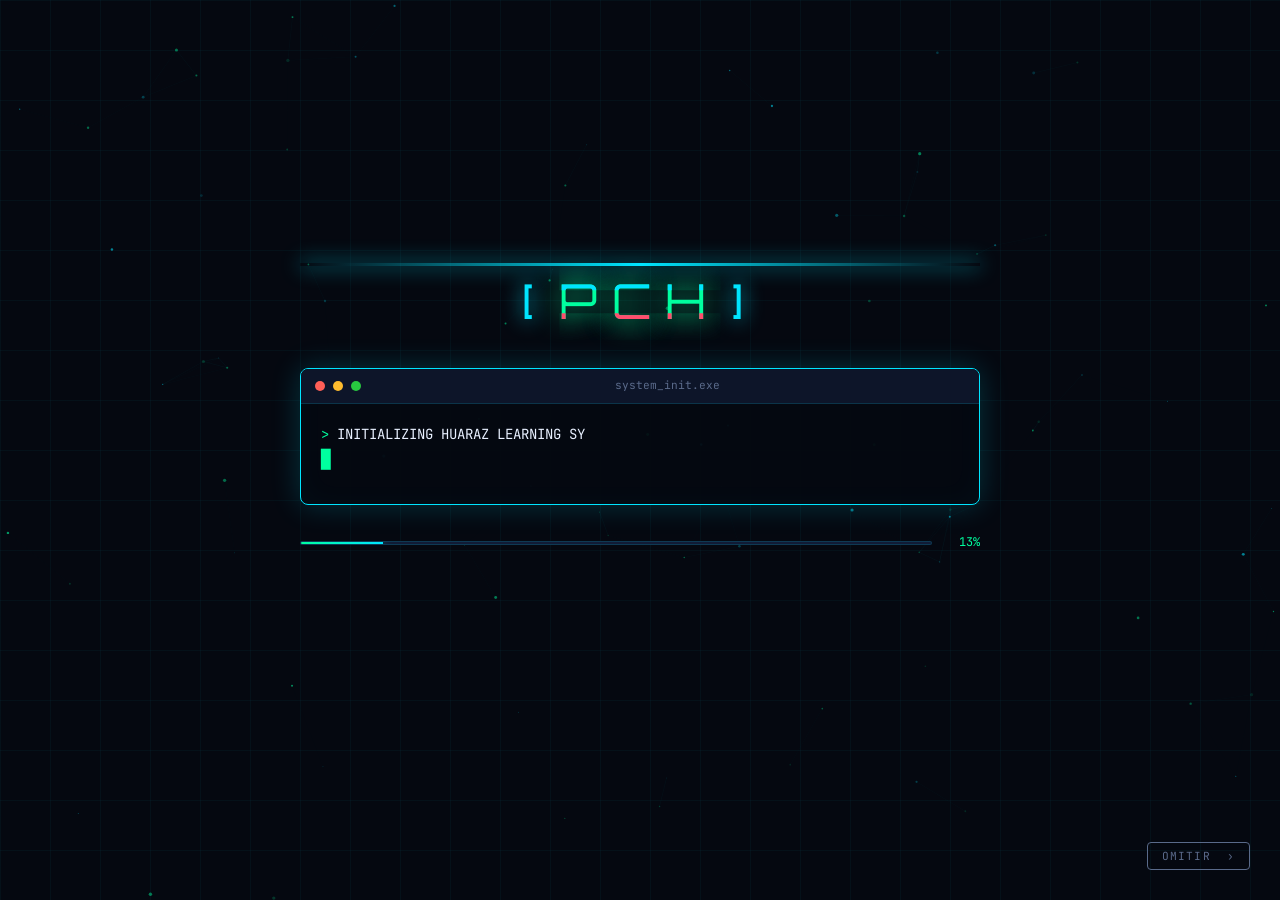
==== commit 957c9fbd: "Agregar seccion de docentes estructurada" ====
--- a/index.html
+++ b/index.html
@@ -683,5 +683,28 @@
   </div><!-- /main-page -->
 
   <script src="script.js"></script>
+  <!-- SECCIÓN DOCENTES -->
+<section id="docentes" class="container">
+    <h2 class="section-title">Nuestros Docentes - CFP Huaraz</h2>
+    <div class="docentes-grid">
+        
+        <!-- Docente 1 -->
+        <div class="docente-card">
+            <div class="docente-avatar">Prof. 1</div>
+            <h3>Ing. Carlos Mendoza</h3>
+            <span class="especialidad">Desarrollo Web</span>
+            <p>Instructor certificado con más de 5 años de experiencia en la enseñanza de tecnologías frontend y backend.</p>
+        </div>
+
+        <!-- Docente 2 -->
+        <div class="docente-card">
+            <div class="docente-avatar">Prof. 2</div>
+            <h3>Lic. Ana Ramírez</h3>
+            <span class="especialidad">Redes y Seguridad</span>
+            <p>Experta en infraestructura de redes, soporte técnico y aseguramiento de plataformas digitales del CFP.</p>
+        </div>
+
+    </div>
+</section>
 </body>
 </html>
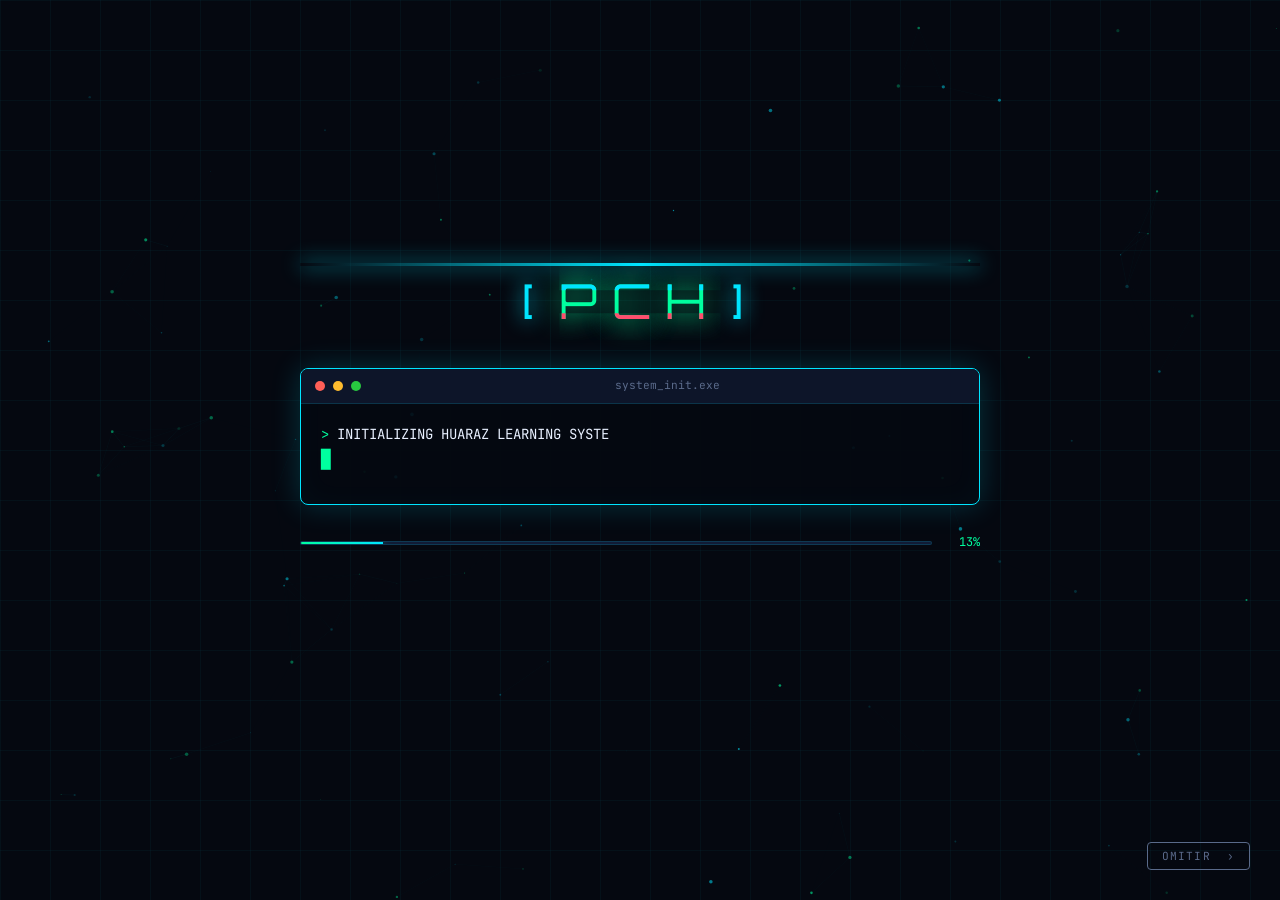
==== commit fade11a2: "Vincular los 6 docentes a las especialidades reales del portal" ====
--- a/index.html
+++ b/index.html
@@ -683,28 +683,61 @@
   </div><!-- /main-page -->
 
   <script src="script.js"></script>
-  <!-- SECCIÓN DOCENTES -->
+  <!-- SECCIÓN DOCENTES (6 PROFESORES ADAPTADOS A LOS CURSOS REALES) -->
 <section id="docentes" class="container">
     <h2 class="section-title">Nuestros Docentes - CFP Huaraz</h2>
     <div class="docentes-grid">
         
         <!-- Docente 1 -->
         <div class="docente-card">
-            <div class="docente-avatar">Prof. 1</div>
+            <div class="docente-avatar">👨‍💻</div>
             <h3>Ing. Carlos Mendoza</h3>
-            <span class="especialidad">Desarrollo Web</span>
-            <p>Instructor certificado con más de 5 años de experiencia en la enseñanza de tecnologías frontend y backend.</p>
+            <span class="especialidad">Programación y Desarrollo Web</span>
+            <p>Instructor experto en HTML, CSS, JavaScript y frameworks modernos para aplicaciones profesionales.</p>
         </div>
 
         <!-- Docente 2 -->
         <div class="docente-card">
-            <div class="docente-avatar">Prof. 2</div>
-            <h3>Lic. Ana Ramírez</h3>
-            <span class="especialidad">Redes y Seguridad</span>
-            <p>Experta en infraestructura de redes, soporte técnico y aseguramiento de plataformas digitales del CFP.</p>
+            <div class="docente-avatar">🤖</div>
+            <h3>Dr. Alejandro Ramos</h3>
+            <span class="especialidad">Inteligencia Artificial</span>
+            <p>Especialista en machine learning, redes neuronales y automatización de soluciones reales.</p>
+        </div>
+
+        <!-- Docente 3 -->
+        <div class="docente-card">
+            <div class="docente-avatar">🎨</div>
+            <h3>Lic. Sofía Castro</h3>
+            <span class="especialidad">Diseño Gráfico y Creatividad Digital</span>
+            <p>Diseñadora experta en herramientas vectoriales, edición y principios visuales de alto impacto.</p>
+        </div>
+
+        <!-- Docente 4 -->
+        <div class="docente-card">
+            <div class="docente-avatar">📈</div>
+            <h3>Mag. Elena Torres</h3>
+            <span class="especialidad">Marketing Digital</span>
+            <p>Consultora en estrategias de SEO, redes sociales, publicidad digital y analítica web.</p>
+        </div>
+
+        <!-- Docente 5 -->
+        <div class="docente-card">
+            <div class="docente-avatar">💻</div>
+            <h3>Ing. Jorge Palacios</h3>
+            <span class="especialidad">Ofimática y Productividad</span>
+            <p>Especialista en herramientas de Microsoft Office, Google Workspace y automatización laboral.</p>
+        </div>
+
+        <!-- Docente 6 -->
+        <div class="docente-card">
+            <div class="docente-avatar">🌐</div>
+            <h3>Ing. Luis Vega</h3>
+            <span class="especialidad">Tecnología y Redes</span>
+            <p>Instructor certificado en fundamentos de redes informáticas, ciberseguridad y soporte técnico.</p>
         </div>
 
     </div>
 </section>
+
 </body>
 </html>
